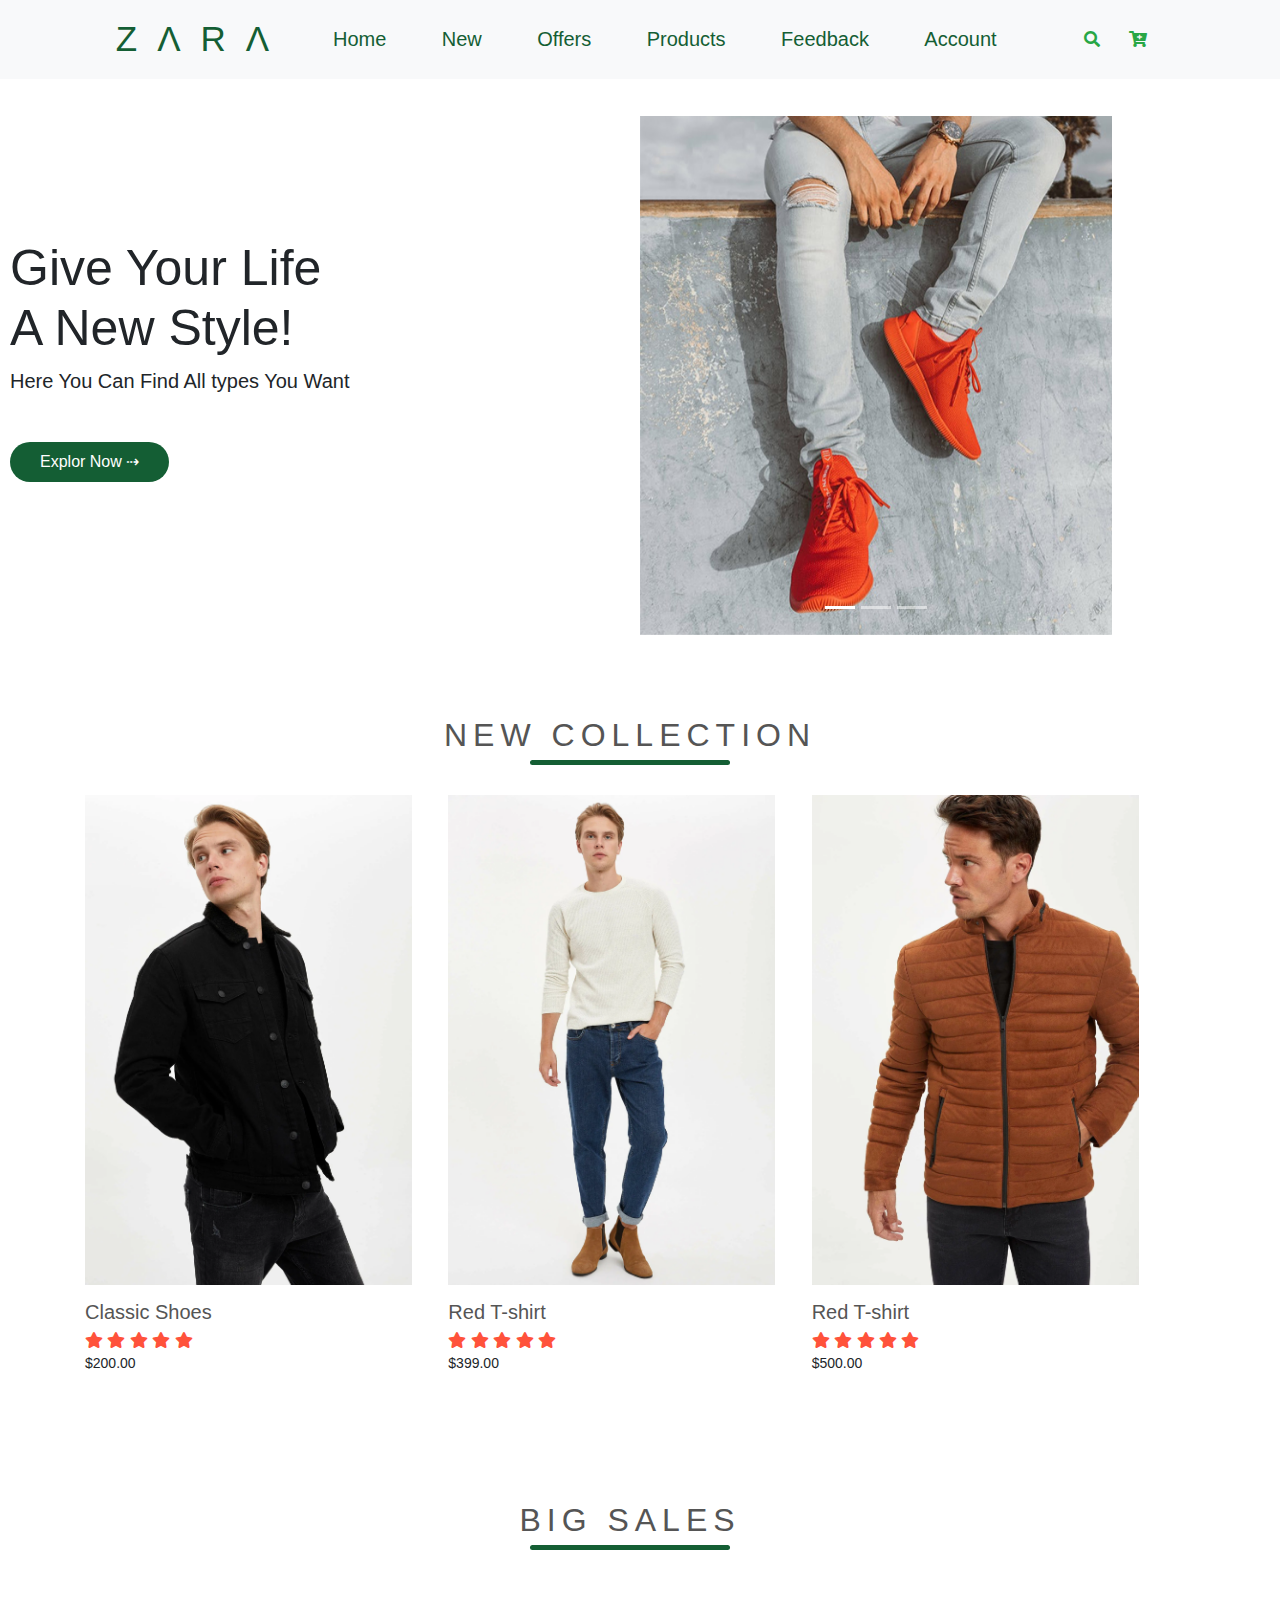
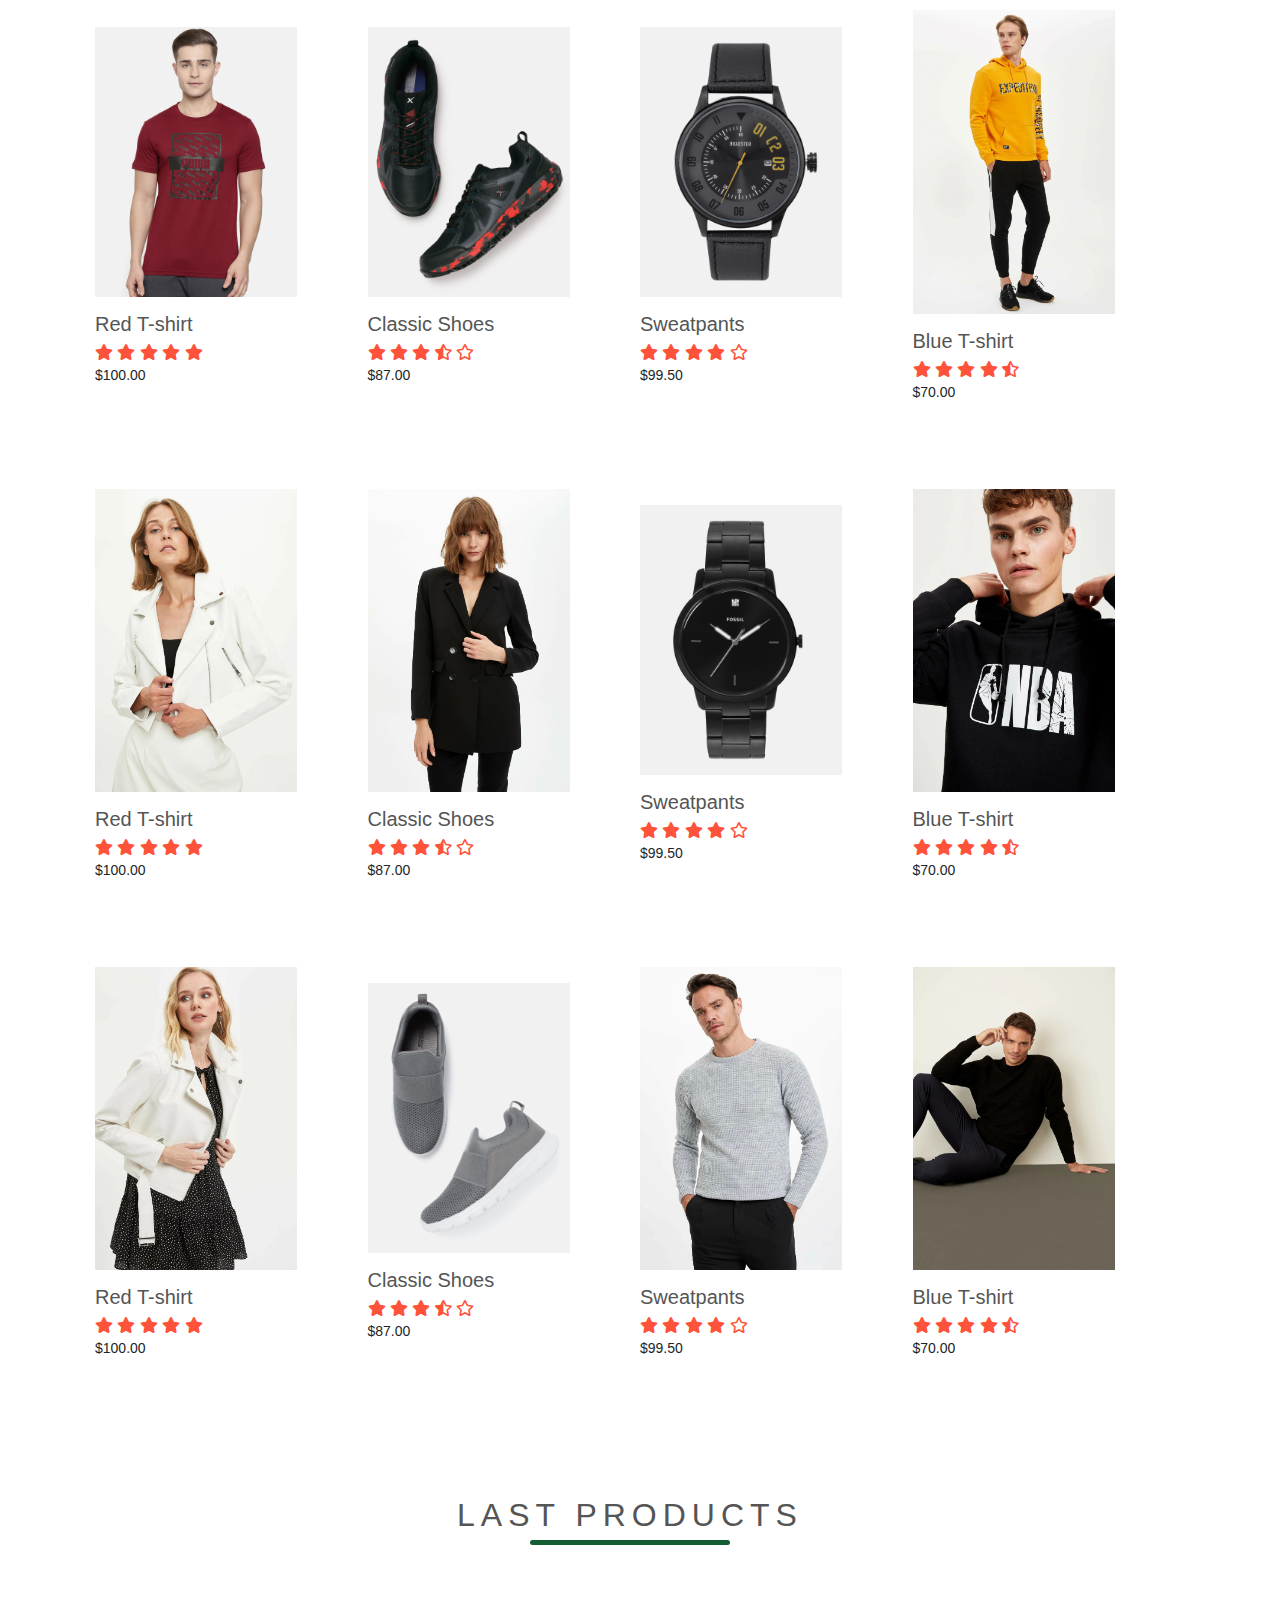
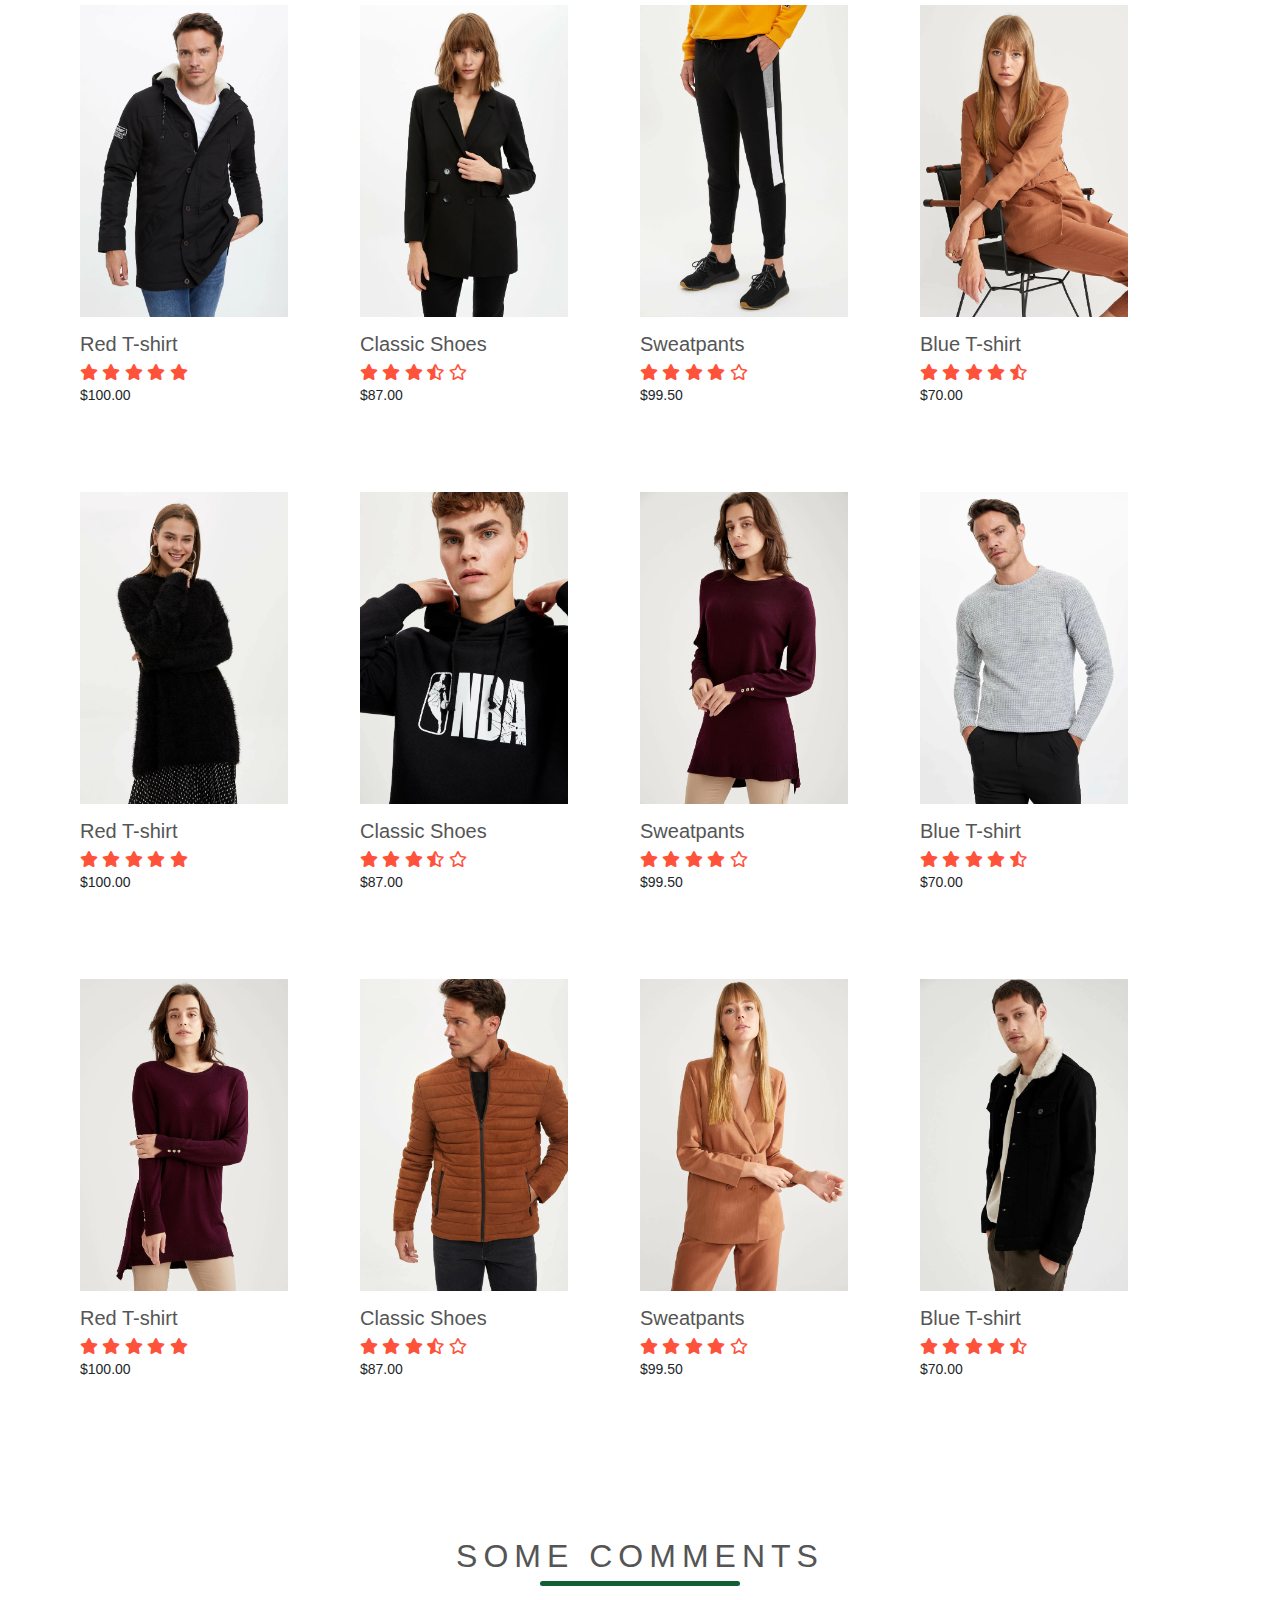
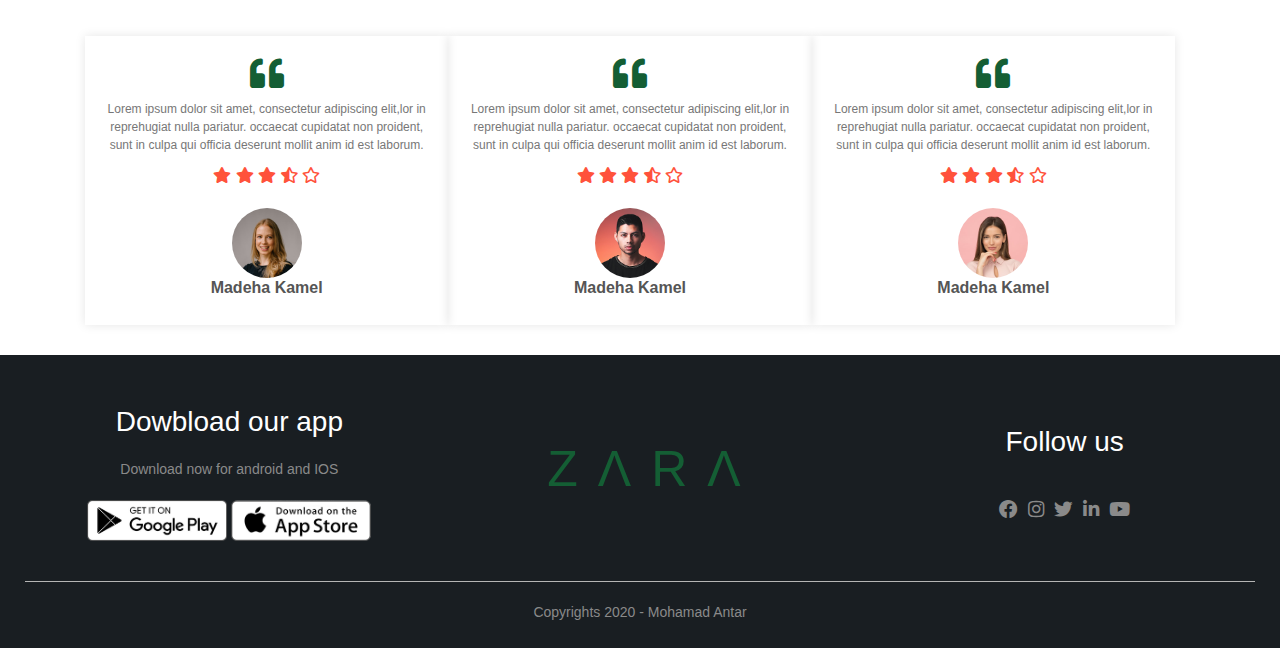
==== index.html @ 1e143ee1 "first commit" ====
<html>
    <head>
        <title> Z A R A </title>
        <link rel="stylesheet" href="css/bootstrap.min.css">
		<link rel="stylesheet" href="css/slick.css">
		<link rel="stylesheet" href="css/slick-theme.css">
		<link rel="stylesheet" href="css/style.css">
		<link rel="stylesheet" href="fonts/css/all.min.css">
    </head>
    <body>

                                                  <!----------- nav ------------>

        <section class="navbar  ">
          <nav class="navbar navbar-expand-sm  bg-light fixed-top nav-fill  ">
                <a class="navbar-brand" href="#">Z&#581;R&#581;</a>
                 <button class="navbar-toggler" type="button" data-toggle="collapse" data-target="#navbarTogglerDemo03" aria-controls="navbarTogglerDemo03" aria-expanded="false" aria-label="Toggle navigation">
                  <span class="menu-icon"><i class="fas fa-bars"></i></span>
                </button>
                <div class="collapse navbar-collapse" id="navbarTogglerDemo03">
                <ul class="navbar-nav w-75  ">
                      <li class="nav-item active "> 
                           <a class="nav-link" href="#home ">Home <span class="sr-only">(current)</span></a>
                      </li>
                      <li class="nav-item">
                           <a class="nav-link" href="#new">New</a>
                      </li>
                      <li class="nav-item">
                           <a class="nav-link" href="#offers">Offers</a>
                      </li>
                      <li class="nav-item">
                           <a class="nav-link" href="#products">Products</a>
                    </li>
                      <li class="nav-item">
                           <a class="nav-link" href="#feedback">Feedback</a>
                    </li>
                       <li class="nav-item">
                           <a class="nav-link" href="account.html">Account</a>
                    </li>

                </ul> 
                  <div class="navbottt ">
                    <button class="btn btn-outline-success" type="submit"><i class="fas fa-search"></i></button>
                   <button class="btn btn-outline-success " type="Cart"><i class="fas fa-cart-plus"></i></button>
                   </div>
              </div>
           </nav>
      </section>

                                  <!----------- header ---------->

           <div class="allcontant" >
              <section class="row" id="home">
                  <div class="sec1"> 
                        <h1> Give Your Life<br> A New Style!</h1>
                        <p>Here You Can Find All types You Want</p>
                        <a href="" class="btnnow">Explor Now &#x21e2;</a>
                    </div>
                    <div class="sec1">
                          <div class="carousel w-75" data-ride="carousel" id="stylsss" data-interval="3000" data-touch="true">
                           <ol class="carousel-indicators bg-none">
                                <li class="active" data-target="#stylsss" data-slide-to="0"></li>
                                <li data-target="#stylsss" data-slide-to="1"></li>
                                <li data-target="#stylsss" data-slide-to="2"></li>
                          </ol>
                          <div class="carousel-inner ">
                            <div class="carousel-item active">
                                <img class="img-fluid "  src="images/category-1.jpg">
                            </div>
                               <div class="carousel-item ">
                                  <img class="img-fluid" src="images/category-3.jpg">
                            </div>
                            <div class="carousel-item ">
                                 <img class="img-fluid " src="images/category-2.jpg">
                             </div>
                            </div>
                          </div>

                    </div>
              </section>

                                    <!---------- some products ------------>


              <section class="someprodcts">
                <div class="smallcontinarr">
                   <h2 class="sec-name" id="new"> New Collection</h2>
                <div class="row">
                  <div class="sec2"> 
                    <img src="images/men/11.png">
                    <h4 class="prodc-name">Classic Shoes</h4>
                    <div class="rating">
                        <i class=" fa fa-star"></i>
                        <i class=" fa fa-star"></i>
                        <i class=" fa fa-star"></i>
                        <i class=" fa fa-star"></i>
                       <i class=" fa fa-star"></i>
                    </div>
                    <p class="price"> $200.00</p>
                  </div>
                  <div class="sec2"> 
                    <img src="images/men/23.png">
                    <h4 class="prodc-name">Red T-shirt</h4>
                    <div class="rating">
                        <i class=" fa fa-star"></i>
                        <i class=" fa fa-star"></i>
                        <i class=" fa fa-star"></i>
                        <i class=" fa fa-star"></i>
                       <i class=" fa fa-star"></i>
                    </div>
                    <p class="price"> $399.00</p>
                  </div>
                  <div class="sec2"> 
                    <img src="images/men/10.png">
                    <h4 class="prodc-name">Red T-shirt</h4>
                    <div class="rating">
                        <i class=" fa fa-star"></i>
                        <i class=" fa fa-star"></i>
                        <i class=" fa fa-star"></i>
                        <i class=" fa fa-star"></i>
                       <i class=" fa fa-star"></i>
                    </div>
                    <p class="price"> $500.00</p>
                  </div>
                  </div>
                </div>
              </section> 
                                <!-----   featured products --->

              <section class="smallcontinarr">
                <h2 class="sec-name" id="offers"> Big sales </h2>
                <div class="row">
                  <div class="sec3"> 
                    <img src="images/product-1.jpg">
                    <h4 class="prodc-name">Red T-shirt</h4>
                    <div class="rating">
                        <i class=" fa fa-star"></i>
                        <i class=" fa fa-star"></i>
                        <i class=" fa fa-star"></i>
                        <i class=" fa fa-star"></i>
                       <i class=" fa fa-star"></i>
                    </div>
                    <p class="price"> $100.00</p>
                  </div>
                  <div class="sec3"> 
                    <img src="images/product-10.jpg">
                    <h4 class="prodc-name">Classic Shoes</h4>
                    <div class="rating">
                        <i class=" fa fa-star"></i>
                        <i class=" fa fa-star"></i>
                        <i class=" fa fa-star"></i>
                        <i class="fas fa-star-half-alt"></i>
                        <i class="far fa-star"></i>
                       
                    </div>
                    <p class="price"> $87.00</p>
                  </div>
                  <div class="sec3"> 
                    <img src="images/product-9.jpg">
                    <h4 class="prodc-name"> Sweatpants</h4>
                    <div class="rating">
                        <i class=" fa fa-star"></i>
                        <i class=" fa fa-star"></i>
                        <i class=" fa fa-star"></i>
                        <i class=" fa fa-star"></i>
                       <i class="far fa-star"></i>
                    </div>
                    <p class="price"> $99.50</p>
                  </div>
                  <div class="sec3"> 
                    <img src="images/men/16.png">
                    <h4 class="prodc-name">Blue T-shirt</h4>
                    <div class="rating">
                        <i class=" fa fa-star"></i>
                        <i class=" fa fa-star"></i>
                        <i class=" fa fa-star"></i>
                        <i class=" fa fa-star"></i>
                       <i class="fas fa-star-half-alt"></i>
                    </div>
                    <p class="price"> $70.00</p>
                  </div>
                </div>
                <div class="row">
                  <div class="sec3"> 
                    <img src="images/woman/9.png">
                    <h4 class="prodc-name">Red T-shirt</h4>
                    <div class="rating">
                        <i class=" fa fa-star"></i>
                        <i class=" fa fa-star"></i>
                        <i class=" fa fa-star"></i>
                        <i class=" fa fa-star"></i>
                       <i class=" fa fa-star"></i>
                    </div>
                    <p class="price"> $100.00</p>
                  </div>
                  <div class="sec3"> 
                    <img src="images/woman/6.png">
                    <h4 class="prodc-name">Classic Shoes</h4>
                    <div class="rating">
                        <i class=" fa fa-star"></i>
                        <i class=" fa fa-star"></i>
                        <i class=" fa fa-star"></i>
                        <i class="fas fa-star-half-alt"></i>
                        <i class="far fa-star"></i>
                       
                    </div>
                    <p class="price"> $87.00</p>
                  </div>
                  <div class="sec3"> 
                    <img src="images/product-8.jpg">
                    <h4 class="prodc-name"> Sweatpants</h4>
                    <div class="rating">
                        <i class=" fa fa-star"></i>
                        <i class=" fa fa-star"></i>
                        <i class=" fa fa-star"></i>
                        <i class=" fa fa-star"></i>
                       <i class="far fa-star"></i>
                    </div>
                    <p class="price"> $99.50</p>
                  </div>
                  <div class="sec3"> 
                    <img src="images/men/6.png">
                    <h4 class="prodc-name">Blue T-shirt</h4>
                    <div class="rating">
                        <i class=" fa fa-star"></i>
                        <i class=" fa fa-star"></i>
                        <i class=" fa fa-star"></i>
                        <i class=" fa fa-star"></i>
                       <i class="fas fa-star-half-alt"></i>
                    </div>
                    <p class="price"> $70.00</p>
                  </div>
                </div>
                <div class="row">
                  <div class="sec3"> 
                    <img src="images/woman/10.png">
                    <h4 class="prodc-name">Red T-shirt</h4>
                    <div class="rating">
                        <i class=" fa fa-star"></i>
                        <i class=" fa fa-star"></i>
                        <i class=" fa fa-star"></i>
                        <i class=" fa fa-star"></i>
                       <i class=" fa fa-star"></i>
                    </div>
                    <p class="price"> $100.00</p>
                  </div>
                  <div class="sec3"> 
                    <img src="images/product-11.jpg">
                    <h4 class="prodc-name">Classic Shoes</h4>
                    <div class="rating">
                        <i class=" fa fa-star"></i>
                        <i class=" fa fa-star"></i>
                        <i class=" fa fa-star"></i>
                        <i class="fas fa-star-half-alt"></i>
                        <i class="far fa-star"></i>
                       
                    </div>
                    <p class="price"> $87.00</p>
                  </div>
                  <div class="sec3"> 
                    <img src="images/men/8.png">
                    <h4 class="prodc-name"> Sweatpants</h4>
                    <div class="rating">
                        <i class=" fa fa-star"></i>
                        <i class=" fa fa-star"></i>
                        <i class=" fa fa-star"></i>
                        <i class=" fa fa-star"></i>
                       <i class="far fa-star"></i>
                    </div>
                    <p class="price"> $99.50</p>
                  </div>
                  <div class="sec3"> 
                    <img src="images/men/4.png">
                    <h4 class="prodc-name">Blue T-shirt</h4>
                    <div class="rating">
                        <i class=" fa fa-star"></i>
                        <i class=" fa fa-star"></i>
                        <i class=" fa fa-star"></i>
                        <i class=" fa fa-star"></i>
                       <i class="fas fa-star-half-alt"></i>
                    </div>
                    <p class="price"> $70.00</p>
                  </div>

                              <!------   last products ---->

                   <h2 class="sec-name" id="products"> Last Products </h2>
                <div class="row">
                  <div class="sec3"> 
                    <img src="images/men/1.png">
                    <h4 class="prodc-name">Red T-shirt</h4>
                    <div class="rating">
                        <i class=" fa fa-star"></i>
                        <i class=" fa fa-star"></i>
                        <i class=" fa fa-star"></i>
                        <i class=" fa fa-star"></i>
                       <i class=" fa fa-star"></i>
                    </div>
                    <p class="price"> $100.00</p>
                  </div>
                  <div class="sec3"> 
                    <img src="images/woman/6.png">
                    <h4 class="prodc-name">Classic Shoes</h4>
                    <div class="rating">
                        <i class=" fa fa-star"></i>
                        <i class=" fa fa-star"></i>
                        <i class=" fa fa-star"></i>
                        <i class="fas fa-star-half-alt"></i>
                        <i class="far fa-star"></i>
                       
                    </div>
                    <p class="price"> $87.00</p>
                  </div>
                  <div class="sec3"> 
                    <img src="images/men/3.png">
                    <h4 class="prodc-name"> Sweatpants</h4>
                    <div class="rating">
                        <i class=" fa fa-star"></i>
                        <i class=" fa fa-star"></i>
                        <i class=" fa fa-star"></i>
                        <i class=" fa fa-star"></i>
                       <i class="far fa-star"></i>
                    </div>
                    <p class="price"> $99.50</p>
                  </div>
                  <div class="sec3"> 
                    <img src="images/woman/5.png">
                    <h4 class="prodc-name">Blue T-shirt</h4>
                    <div class="rating">
                        <i class=" fa fa-star"></i>
                        <i class=" fa fa-star"></i>
                        <i class=" fa fa-star"></i>
                        <i class=" fa fa-star"></i>
                       <i class="fas fa-star-half-alt"></i>
                    </div>
                    <p class="price"> $70.00</p>
                  </div>
                </div>
                <div class="row">
                  <div class="sec3"> 
                    <img src="images/woman/1.png">
                    <h4 class="prodc-name">Red T-shirt</h4>
                    <div class="rating">
                        <i class=" fa fa-star"></i>
                        <i class=" fa fa-star"></i>
                        <i class=" fa fa-star"></i>
                        <i class=" fa fa-star"></i>
                       <i class=" fa fa-star"></i>
                    </div>
                    <p class="price"> $100.00</p>
                  </div>
                  <div class="sec3"> 
                    <img src="images/men/6.png">
                    <h4 class="prodc-name">Classic Shoes</h4>
                    <div class="rating">
                        <i class=" fa fa-star"></i>
                        <i class=" fa fa-star"></i>
                        <i class=" fa fa-star"></i>
                        <i class="fas fa-star-half-alt"></i>
                        <i class="far fa-star"></i>
                       
                    </div>
                    <p class="price"> $87.00</p>
                  </div>
                  <div class="sec3"> 
                    <img src="images/woman/2.png">
                    <h4 class="prodc-name"> Sweatpants</h4>
                    <div class="rating">
                        <i class=" fa fa-star"></i>
                        <i class=" fa fa-star"></i>
                        <i class=" fa fa-star"></i>
                        <i class=" fa fa-star"></i>
                       <i class="far fa-star"></i>
                    </div>
                    <p class="price"> $99.50</p>
                  </div>
                  <div class="sec3"> 
                    <img src="images/men/8.png">
                    <h4 class="prodc-name">Blue T-shirt</h4>
                    <div class="rating">
                        <i class=" fa fa-star"></i>
                        <i class=" fa fa-star"></i>
                        <i class=" fa fa-star"></i>
                        <i class=" fa fa-star"></i>
                       <i class="fas fa-star-half-alt"></i>
                    </div>
                    <p class="price"> $70.00</p>
                  </div>
                </div>
                <div class="row">
                  <div class="sec3"> 
                    <img src="images/woman/3.png">
                    <h4 class="prodc-name">Red T-shirt</h4>
                    <div class="rating">
                        <i class=" fa fa-star"></i>
                        <i class=" fa fa-star"></i>
                        <i class=" fa fa-star"></i>
                        <i class=" fa fa-star"></i>
                       <i class=" fa fa-star"></i>
                    </div>
                    <p class="price"> $100.00</p>
                  </div>
                  <div class="sec3"> 
                    <img src="images/men/10.png">
                    <h4 class="prodc-name">Classic Shoes</h4>
                    <div class="rating">
                        <i class=" fa fa-star"></i>
                        <i class=" fa fa-star"></i>
                        <i class=" fa fa-star"></i>
                        <i class="fas fa-star-half-alt"></i>
                        <i class="far fa-star"></i>
                       
                    </div>
                    <p class="price"> $87.00</p>
                  </div>
                  <div class="sec3"> 
                    <img src="images/woman/4.png">
                    <h4 class="prodc-name"> Sweatpants</h4>
                    <div class="rating">
                        <i class=" fa fa-star"></i>
                        <i class=" fa fa-star"></i>
                        <i class=" fa fa-star"></i>
                        <i class=" fa fa-star"></i>
                       <i class="far fa-star"></i>
                    </div>
                    <p class="price"> $99.50</p>
                  </div>
                  <div class="sec3"> 
                    <img src="images/men/12.png">
                    <h4 class="prodc-name">Blue T-shirt</h4>
                    <div class="rating">
                        <i class=" fa fa-star"></i>
                        <i class=" fa fa-star"></i>
                        <i class=" fa fa-star"></i>
                        <i class=" fa fa-star"></i>
                       <i class="fas fa-star-half-alt"></i>
                    </div>
                    <p class="price"> $70.00</p>
                  </div>
                </div>
              </section>
                        <!------------ comments ------------>

            <section class="comments" id="feedback">
              <h2 class="sec-name" > Some comments </h2>
              <div class="smallcontinarr">
                <div class="row">
                  <div class="sec2">
                    <i class="fa fa-quote-left"></i>
                    <p>Lorem ipsum dolor sit amet, consectetur adipiscing elit,lor in reprehugiat nulla pariatur. occaecat cupidatat non proident, sunt in culpa qui officia deserunt mollit anim id est laborum.</p>
                    <div class="rating">
                        <i class=" fa fa-star"></i>
                        <i class=" fa fa-star"></i>
                        <i class=" fa fa-star"></i>
                        <i class="fas fa-star-half-alt"></i>
                        <i class="far fa-star"></i>
                  </div>
                  <img src="images/user-1.png">
                  <h3>Madeha Kamel</h3>
                </div>
                      
                <div class="sec2">
                    <i class="fa fa-quote-left"></i>
                     <p>Lorem ipsum dolor sit amet, consectetur adipiscing elit,lor in reprehugiat nulla pariatur. occaecat cupidatat non proident, sunt in culpa qui officia deserunt mollit anim id est laborum.</p>
                    <div class="rating">
                        <i class=" fa fa-star"></i>
                        <i class=" fa fa-star"></i>
                        <i class=" fa fa-star"></i>
                        <i class="fas fa-star-half-alt"></i>
                        <i class="far fa-star"></i>
                  </div>
                  <img src="images/user-2.png">
                  <h3>Madeha Kamel</h3>
                </div>
    
                  <div class="sec2">
                    <i class="fa fa-quote-left"></i>
                     <p>Lorem ipsum dolor sit amet, consectetur adipiscing elit,lor in reprehugiat nulla pariatur. occaecat cupidatat non proident, sunt in culpa qui officia deserunt mollit anim id est laborum.</p>
                    <div class="rating">
                        <i class=" fa fa-star"></i>
                        <i class=" fa fa-star"></i>
                        <i class=" fa fa-star"></i>
                        <i class="fas fa-star-half-alt"></i>
                        <i class="far fa-star"></i>
                  </div>
                  <img src="images/user-3.png">
                  <h3>Madeha Kamel</h3>
                </div>
              </div>
            </section>

    </div>
                                             <!--------- footer ------->
           <footer class="footer">
            <div class="allcontant">
              <div class="row">
                <div class="footer-sec1">
                  <h3>Dowbload our app </h3>
                  <p>Download now for android and IOS </p>
                  <div class="app-logo">
                    <img src="images/play-store.png">
                    <img src="images/app-store.png">
                  </div>
                </div>

              <div class="footer-sec2">
                 <h1 class="brand-bottonn" href="#">Z&#581;R&#581;</h1>
              </div>

              <div class="footer-sec3">
                  <h3>Follow us </h3>
                <ul> 
                  <li> <i class="fab fa-facebook fa-lg" >    </i></li>
                  <li> <i class="fab fa-instagram fa-lg" >   </i></li>
                  <li> <i class="fab fa-twitter fa-lg" >     </i></li>
                  <li> <i class="fab fa-linkedin-in fa-lg" > </i></li>
                  <li> <i class="fab fa-youtube fa-lg" >     </i></li>
              </ul>
              </div>
            </div>
              <hr>
              <p class="copyrights"> Copyrights 2020 - Mohamad Antar</p>
              </div>
            </footer>
        
        
        
        
          <script src="js/jquery-3.5.1.min.js" ></script>
      		<script src="js/popper.min.js" ></script>
      		<script src="js/slick.min.js" ></script>
      		<script src="js/bootstrap.js" ></script>
      		<script src="js/script.js" ></script>
    </body>
</html>
---- css/style.css ----
body{

    
}

.clear{
	clear: both;
}
nav{
    
}
nav .navbar-brand{
    letter-spacing: 20px;
    font-weight: 300;
    margin-left: 8%;
    font-size: 35px;
    font-family: Helvetica;
    color: #145e34;
}
nav form{
	display: inline-block;
}

nav .navbar-toggler-icon{
	color: #145e34;

}

nav .search-bar{
    height: 35px;
}

form i{
	border: none;
}
nav .search-bar{
	border-top:none;
	border-right: none;
	border-left: none;
	border-bottom:2px solid #28a745;
}
nav .btn{
	height: 40px;
	border: none;
}
.navbottt{
	margin-left:5%;

}


nav ul{
	margin-right: 0;
}
nav ul li{
}
nav ul li a {
	font-size: 20px;
	margin-top: 0;
	color: #145e34;

} 
nav .navbott{
	
}
.allcontant{
	justify-content: center;
	max-width: 1300px;
	margin: 0 auto;
	padding-left: 25px;
	padding-right: 25px;
}
.row{
	display: flex;
	align-items: center;
	flex-wrap: wrap;
	justify-content: space-around;
}
.row .sec1{
	flex-basis: 50%;
	padding-top: 100px;
	min-width: 400px;
}
.row .sec1 h1{
	font-size: 50px;
	line-height: 60px;

}
.row .sec1 p{
	font-size: 20px
}
.btnnow{
	display: inline-block;
	background:#145e34;
	color: #fff;
	padding: 8px 30px;
	margin: 30px 0;
	border-radius: 30px
}
.btnnow:hover{
	text-decoration: none;
	color: #fff;
	
}
.row .sec1 .carousel{
		
}


.row .sec1 .carousel img{
		max-width: 100%
		padding:50px 0;

}
.someprodcts{
	margin: 70px 0;

}
.someprodcts h2{
	margin: 30px 0px;
}
.sec2{
	flex: 1 1 30px;
	min-width: 250px;
	margin-bottom: 30px;
	transition: transform .6s;

}
.sec2:hover{
	transform: translateY(-11px);

}
.sec2 img{
	width: 90%;
}

.smallcontinarr{
	max-width: 1080px;
	margin:auto;
	padding-right: 20px;
	margin-left: 20px: 
}
.sec3{
	flex-basis: 25%;
	padding: 10px;
	min-width: 200px;
	margin-bottom: 50px;
	transition: transform .4s;
}
.sec3:hover{
	transform: translateY(-8px);
}
.sec3 img{
	width: 80%
}
.sec-name{
	text-align: center;
	margin: 50px auto 50px;
	position: relative;
	line-height: 60px;
	color: #555;
	letter-spacing: 6px;
	
	text-transform: uppercase;

}

.sec-name::after{
	content: '';
	background:#145e34;
	width: 200px;
	height: 5px;
	border-radius: 5px;
	position: absolute;;
	bottom: 0;
	left: 50%;
	transform: translateX(-50%);

}
.prodc-name{
	color: #555;
	font-size: 20px;
	font-weight: normal;
	margin: 15px 0 5px;
}
.price{
	font-size: 14px
}
.rating .fa, .rating .far,.rating .fas{
	color: #ff523b;

}


						/*------------comments-----------*/

.comments{
	padding-top: 20px;
	
}
.comments .sec2{
	text-align: center;
	padding:20px 20px;
	box-shadow: 0 0 10px 0 rgba(0,0,0,.1);
	cursor: pointer;
	

}

.comments .sec2 img{
	width: 70px;
	margin-top: 20px;
	border-radius:50%;
}
.fa.fa-quote-left {
	font-size: 34px;
	color:#145e34;

}

.comments .sec2 p{
	font-size: 12px;
	margin: 10px 0;
	color: #777;
}
.comments .sec2 h3{
	font-weight: 600;
	color: #555;
	font-size: 16px;
}
footer{
	color: #8a8a8a;
	font-size: 14px;
	padding:50px 0 9px;
	background-color: #191e22;
	text-align: center;

}
footer p {
	color: #8a8a8a;
}
footer h3{
	color: #fff;
	margin-bottom: 20px;
}
.footer-sec1, .footer-sec2, .footer-sec3{
	min-width: 350px;
	margin-bottom: 20px
}
.footer-sec1{
	flex-basis: 30%;

}
.footer-sec2{
	text-align:center;
	justify-content: center;
}
.footer-sec2 {

}
.app-logo{
	margin-top:20px;

}
.app-logo img{
	width: 140px
}

footer .brand-bottonn{
    letter-spacing: 20px;
    font-weight: 300;
    font-size: 50px;
    font-family: Helvetica;
    color: #145e34;
}

footer ul{
	list-style: none;
	padding-left:0;
	margin: 0;
}

footer ul li{
	display: inline-block;
	margin-top: 20px;
	padding: 3px
}

footer ul li:hover{
	color: #fff;
	transition: .4s
}
footer hr {
	border:none;
	background:#b5b5b5;
	height: 1px;
	margin: 20px 0;
}

				/* account page */

.form-container{
	background:#f2f7f5;
	width: 300px;
	height: 400px;
	position: relative;
	text-align: center;
	padding: 20px 0;
	margin: auto;
	box-shadow: 0 0 20px 0 rgba(0,0,0,0.1);
	margin-bottom: 80px;
	overflow: hidden;
}

.form-container span{
	font-weight: bold;
	padding: 0 10px;
	color: #555;
	cursor: pointer;
	width: 100px;
	display: inline-block;
}
.form-btn{
	display: inline-block;

}
.form-container form{
	max-width: 300px;
	padding: 0 20px;
	position: absolute;
	top: 100px;
	transition: transform 1s
}
form input{
	width: 100%;
	height: 30px;
	margin: 10px 0;
	padding: 0 10px;
	border:1px solid #ccc;

}
form .btnnow{
	width: 100%;
	border:none;
	cursor: pointer;
	margin: 10px 0;
}

form .btnnow:focus{
	outline: none;
}
#LoginForm{
	left: -300px;
}
#RegForm{
	left: 0
}
#Indicator{
	width: 80px;
	border:none;
	background:#145e34;
	height: 3px;
	margin-top:8px;
	margin-left: 15px;
	transform: translateX(100px);
	transition: transform 1s;
}
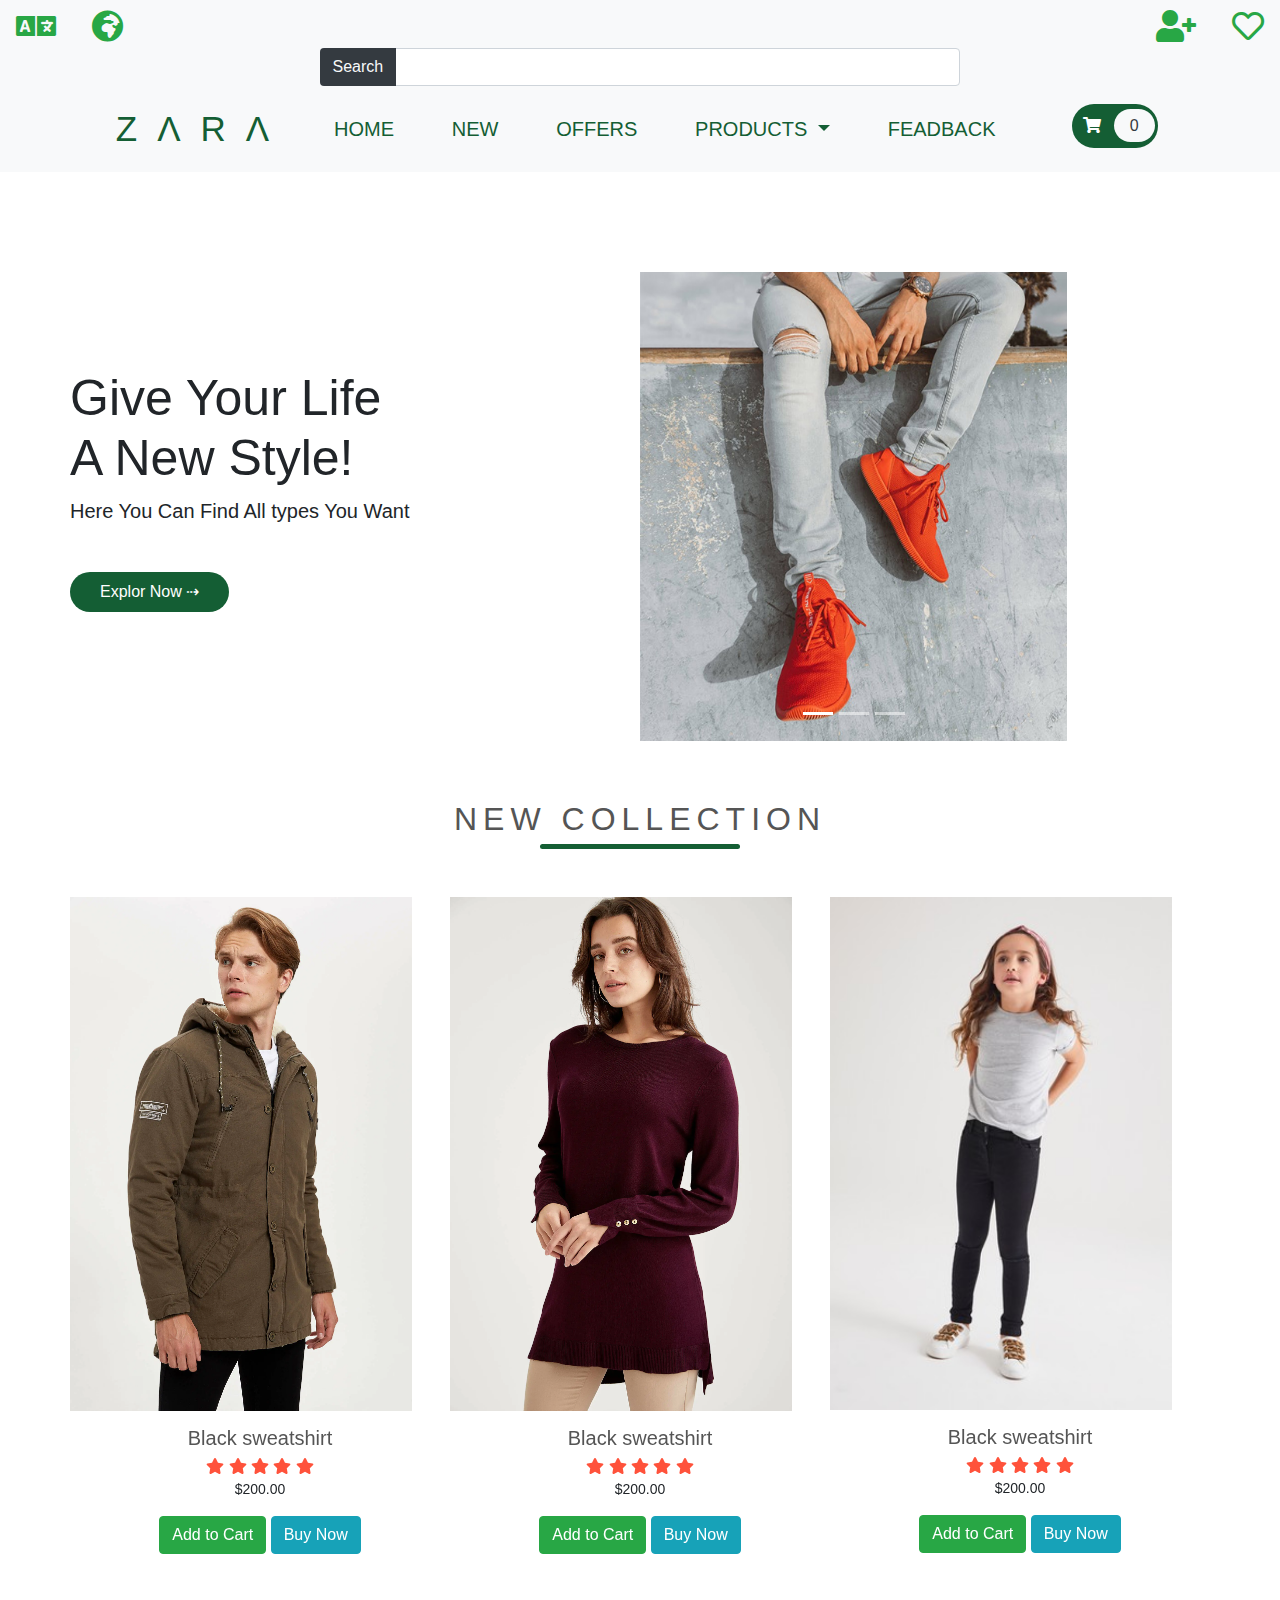
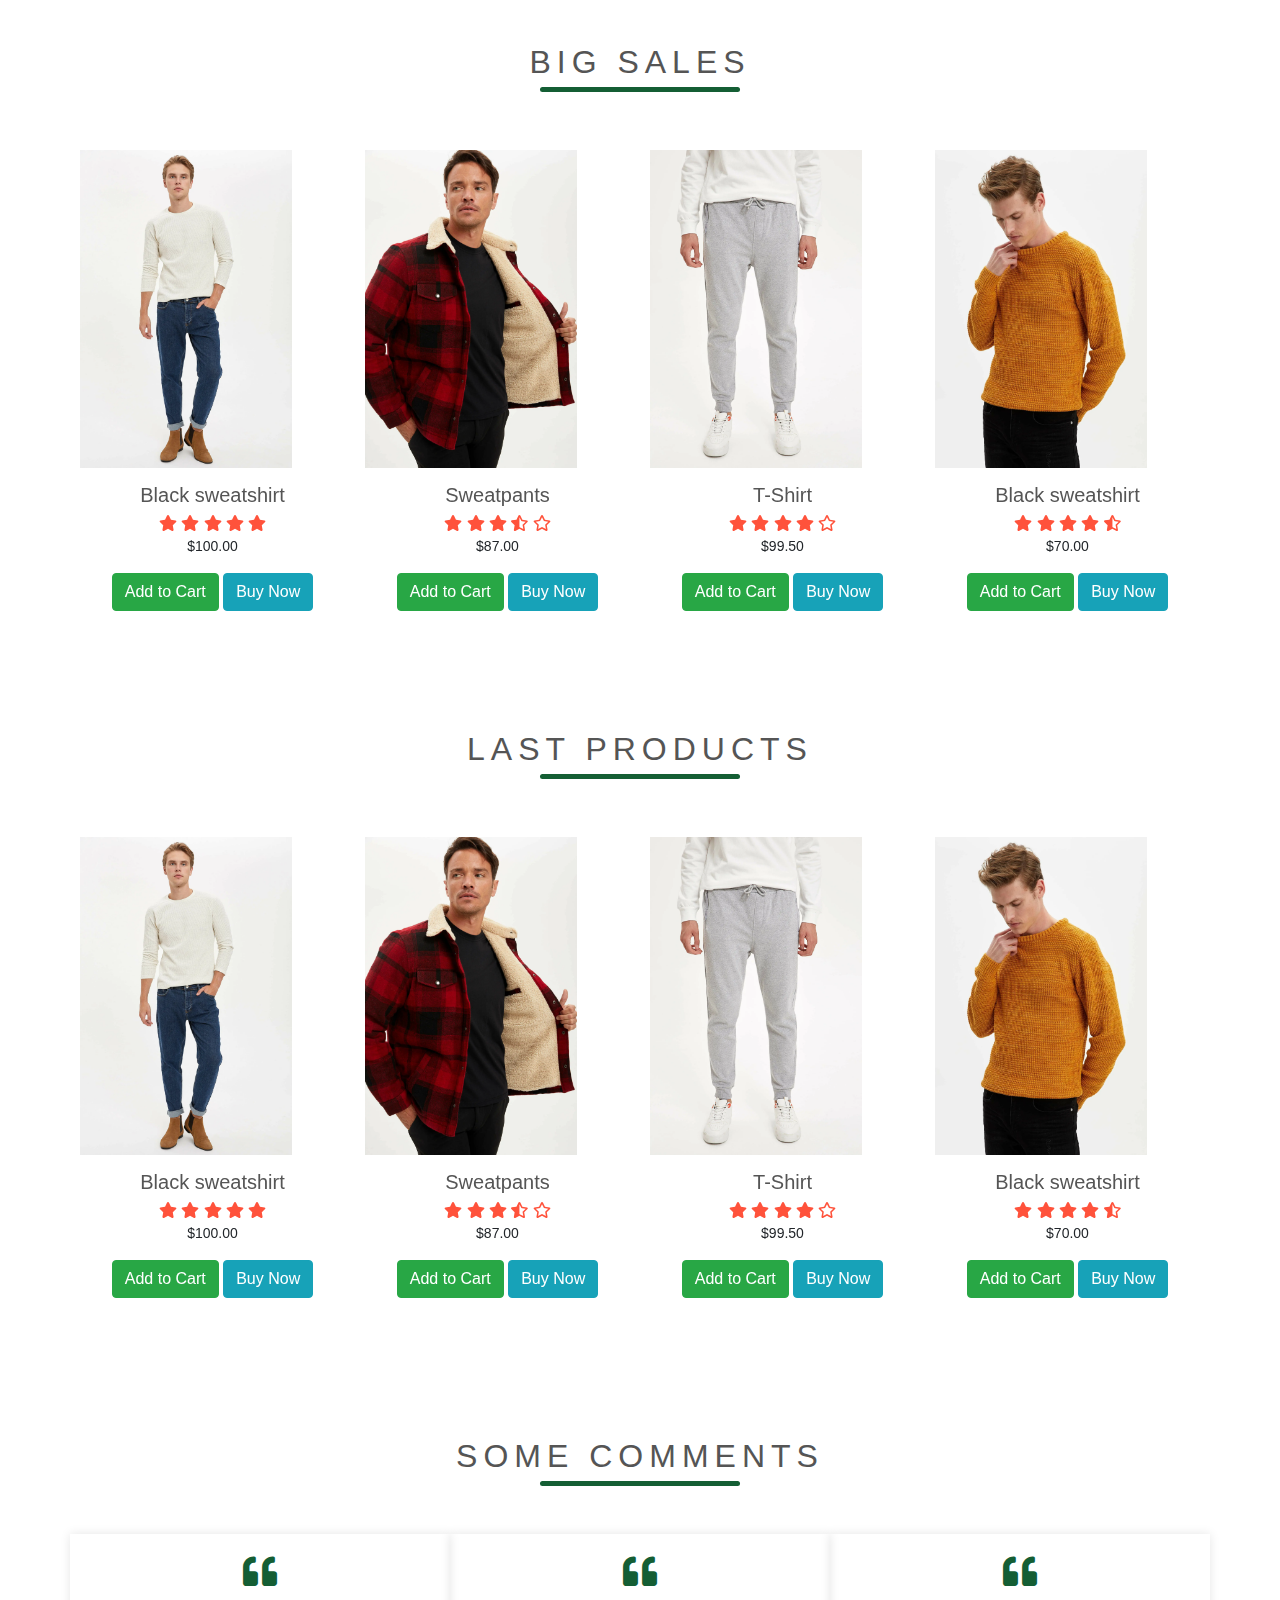
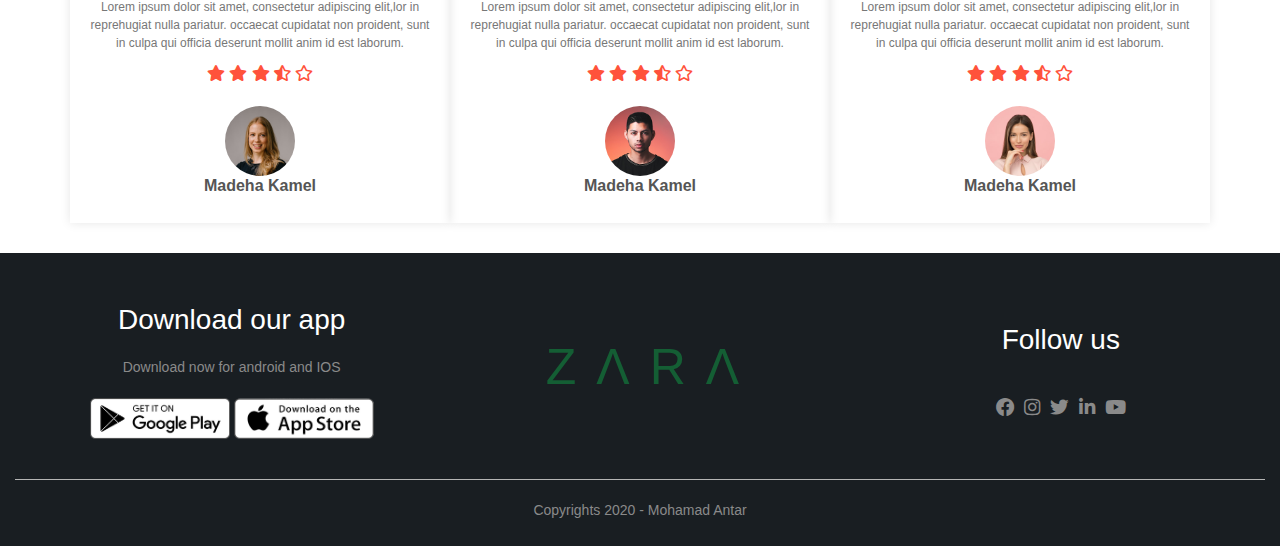
==== commit 9c254613: "h2 commit" ====
--- a/index.html
+++ b/index.html
@@ -1,58 +1,98 @@
 <html>
     <head>
+      <meta charset="utf-8">
+      <meta name="viewport" content="width=device-width, initial-scale=1.0">
         <title> Z A R A </title>
         <link rel="stylesheet" href="css/bootstrap.min.css">
-		<link rel="stylesheet" href="css/slick.css">
-		<link rel="stylesheet" href="css/slick-theme.css">
-		<link rel="stylesheet" href="css/style.css">
-		<link rel="stylesheet" href="fonts/css/all.min.css">
-    </head>
+    		<link rel="stylesheet" href="css/slick.css">
+    		<link rel="stylesheet" href="css/slick-theme.css">
+    		<link rel="stylesheet" href="css/style.css">
+    		<link rel="stylesheet" href="fonts/css/all.min.css">
+    </head> 
     <body>
 
-                                                  <!----------- nav ------------>
-
-        <section class="navbar  ">
-          <nav class="navbar navbar-expand-sm  bg-light fixed-top nav-fill  ">
-                <a class="navbar-brand" href="#">Z&#581;R&#581;</a>
+               
+                   <!-- header -->
+            <div class=" d-flex justify-content-between bg-light">
+               <div class="mt-2">
+                    <a href="#" class="px-3  text-success h2"><i class="fas fa-language"></i></a>
+                    <a href="#" class="px-3  text-success h2 "><i class="fas fa-globe-africa"></i></a>
+                </div>
+
+                <div class="input-group mt-5 w-50 ">
+                <div class="input-group-prepend">
+                  <button class="btn bg-dark text-light" type="button" >Search</button>
+                </div>
+                <input type="text" class="form-control" placeholder="">
+              </div>
+         
+                <div class="mt-2">
+                    <a href="account.html" class="px-3  text-success h2 "><i class="fas fa-user-plus"></i></a>
+                    <a href="#" class="px-3  text-success h2 "><i class="far fa-heart"></i></a>
+                </div>
+            </div>
+                                               <!----------- nav ------------>
+              <nav class="navbar navbar-expand-lg  bg-light sticky-top  nav-fill  ">
+                <a class="navbar-brand" href="index.html">Z&#581;R&#581;</a>
                  <button class="navbar-toggler" type="button" data-toggle="collapse" data-target="#navbarTogglerDemo03" aria-controls="navbarTogglerDemo03" aria-expanded="false" aria-label="Toggle navigation">
                   <span class="menu-icon"><i class="fas fa-bars"></i></span>
                 </button>
                 <div class="collapse navbar-collapse" id="navbarTogglerDemo03">
                 <ul class="navbar-nav w-75  ">
                       <li class="nav-item active "> 
-                           <a class="nav-link" href="#home ">Home <span class="sr-only">(current)</span></a>
+                           <a class="nav-link" href="index.html">HOME <span class="sr-only">(current)</span></a>
                       </li>
                       <li class="nav-item">
-                           <a class="nav-link" href="#new">New</a>
+                           <a class="nav-link" href="index.html#new">NEW</a>
                       </li>
                       <li class="nav-item">
-                           <a class="nav-link" href="#offers">Offers</a>
+                           <a class="nav-link" href="#offers">OFFERS</a>
                       </li>
+                
                       <li class="nav-item">
-                           <a class="nav-link" href="#products">Products</a>
+                           <div class="dropdown">
+                              <a class=" nav-link dropdown-toggle" href="products.html" data-toggle="dropdown" aria-haspopup="true" aria-expanded="false">
+                                PRODUCTS
+                              </a>
+
+                              <div class="dropdown-menu" aria-labelledby="dropdownMenuLink">
+                                <a class="dropdown-item " href="products.html">ALL</a>
+                                <a class="dropdown-item " href="products.html#men">Mem</a>
+                                <a class="dropdown-item" href="products.html#women">Women</a>
+                                <a class="dropdown-item" href="products.html#kids">Kids</a>
+                                <a class="dropdown-item" href="products.html#sports">Sports</a>
+                              </div>
+                            </div>
                     </li>
-                      <li class="nav-item">
-                           <a class="nav-link" href="#feedback">Feedback</a>
-                    </li>
-                       <li class="nav-item">
-                           <a class="nav-link" href="account.html">Account</a>
-                    </li>
+
+                         <li class="nav-item">
+                           <a class="nav-link" href="index.html#feedback">FEADBACK</a>
+                       </li>
+
 
                 </ul> 
                   <div class="navbottt ">
-                    <button class="btn btn-outline-success" type="submit"><i class="fas fa-search"></i></button>
-                   <button class="btn btn-outline-success " type="Cart"><i class="fas fa-cart-plus"></i></button>
+                       <form action="#" class="cart-nav">
+                        <a href="cart.html" class="py-2 rounded-pill">
+                        <span class="px-2 text-white"><i class="fas fa-shopping-cart"></i></span>
+                        <span class="px-3 py-2 rounded-pill text-dark bg-light">0</span>
+                      </a>
+                  </form>
+
                    </div>
               </div>
            </nav>
-      </section>
+
+
+
+         
 
                                   <!----------- header ---------->
 
-           <div class="allcontant" >
-              <section class="row" id="home">
-                  <div class="sec1"> 
-                        <h1> Give Your Life<br> A New Style!</h1>
+           <section class="container-lg justify-content-center">
+              <div class="row" id="home">
+                  <div class="sec1 mt-5"> 
+                        <h1 class="mt-5"> Give Your Life<br> A New Style!</h1>
                         <p>Here You Can Find All types You Want</p>
                         <a href="" class="btnnow">Explor Now &#x21e2;</a>
                     </div>
@@ -77,18 +117,163 @@
                           </div>
 
                     </div>
-              </section>
+                 </div>
+
+                 </section>
 
                                     <!---------- some products ------------>
 
-
-              <section class="someprodcts">
-                <div class="smallcontinarr">
-                   <h2 class="sec-name" id="new"> New Collection</h2>
-                <div class="row">
-                  <div class="sec2"> 
-                    <img src="images/men/11.png">
-                    <h4 class="prodc-name">Classic Shoes</h4>
+              <h2 class="sec-name m-5" id="new"> New Collection</h2>
+                <section class="container-md">
+  <div class="autoplay row">
+    <div>
+      <div class="sec2 text-center"> 
+                       <a href="productpage.html"><img src="images/men/2.png"></a>
+                       <a href="productpage.html"> <h4 class="prodc-name">Black sweatshirt</h4></a>
+                          <div class="rating">
+                                <i class=" fa fa-star"></i>
+                                <i class=" fa fa-star"></i>
+                                <i class=" fa fa-star"></i>
+                                <i class=" fa fa-star"></i>
+                                <i class=" fa fa-star"></i>
+                           </div>
+                   
+                              <p class="price"> $200.00</p>
+                              <button type="submit" class="btn btn-success font-size-12  ">Add to Cart</button>
+                             <button type="submit" class="btn btn-info font-size-12 ">Buy Now</button>
+                   </div>
+                 </div>
+    <div>
+      <div class="sec2 text-center"> 
+                       <a href="productpage.html"><img src="images/women/2.png"></a>
+                       <a href="productpage.html"> <h4 class="prodc-name">Black sweatshirt</h4></a>
+                          <div class="rating">
+                                <i class=" fa fa-star"></i>
+                                <i class=" fa fa-star"></i>
+                                <i class=" fa fa-star"></i>
+                                <i class=" fa fa-star"></i>
+                                <i class=" fa fa-star"></i>
+                           </div>
+                   
+                              <p class="price"> $200.00</p>
+                              <button type="submit" class="btn btn-success font-size-12  ">Add to Cart</button>
+                             <button type="submit" class="btn btn-info font-size-12 ">Buy Now</button>
+                   </div>
+                 </div>
+    <div>
+      <div class="sec2 text-center"> 
+                       <a href="productpage.html"><img src="images/kids/11.jpg"></a>
+                       <a href="productpage.html"> <h4 class="prodc-name">Black sweatshirt</h4></a>
+                          <div class="rating">
+                                <i class=" fa fa-star"></i>
+                                <i class=" fa fa-star"></i>
+                                <i class=" fa fa-star"></i>
+                                <i class=" fa fa-star"></i>
+                                <i class=" fa fa-star"></i>
+                           </div>
+                   
+                              <p class="price"> $200.00</p>
+                              <button type="submit" class="btn btn-success font-size-12  ">Add to Cart</button>
+                             <button type="submit" class="btn btn-info font-size-12 ">Buy Now</button>
+                   </div>
+                 </div>
+     <div>
+      <div class="sec2 text-center"> 
+                       <a href="productpage.html"><img src="images/sports/10.jpg"></a>
+                       <a href="productpage.html"> <h4 class="prodc-name">Black sweatshirt</h4></a>
+                          <div class="rating">
+                                <i class=" fa fa-star"></i>
+                                <i class=" fa fa-star"></i>
+                                <i class=" fa fa-star"></i>
+                                <i class=" fa fa-star"></i>
+                                <i class=" fa fa-star"></i>
+                           </div>
+                   
+                              <p class="price"> $200.00</p>
+                              <button type="submit" class="btn btn-success font-size-12  ">Add to Cart</button>
+                             <button type="submit" class="btn btn-info font-size-12 ">Buy Now</button>
+                   </div>
+                 </div>
+                 <div>
+      <div class="sec2 text-center"> 
+                       <a href="productpage.html"><img src="images/men/16.png"></a>
+                       <a href="productpage.html"> <h4 class="prodc-name">Black sweatshirt</h4></a>
+                          <div class="rating">
+                                <i class=" fa fa-star"></i>
+                                <i class=" fa fa-star"></i>
+                                <i class=" fa fa-star"></i>
+                                <i class=" fa fa-star"></i>
+                                <i class=" fa fa-star"></i>
+                           </div>
+                   
+                              <p class="price"> $200.00</p>
+                              <button type="submit" class="btn btn-success font-size-12  ">Add to Cart</button>
+                             <button type="submit" class="btn btn-info font-size-12 ">Buy Now</button>
+                   </div>
+                 </div>
+    <div>
+      <div class="sec2 text-center"> 
+                       <a href="productpage.html"><img src="images/women/8.png"></a>
+                       <a href="productpage.html"> <h4 class="prodc-name">Black sweatshirt</h4></a>
+                          <div class="rating">
+                                <i class=" fa fa-star"></i>
+                                <i class=" fa fa-star"></i>
+                                <i class=" fa fa-star"></i>
+                                <i class=" fa fa-star"></i>
+                                <i class=" fa fa-star"></i>
+                           </div>
+                   
+                              <p class="price"> $200.00</p>
+                              <button type="submit" class="btn btn-success font-size-12  ">Add to Cart</button>
+                             <button type="submit" class="btn btn-info font-size-12 ">Buy Now</button>
+                   </div>
+                 </div>
+    <div>
+      <div class="sec2 text-center"> 
+                       <a href="productpage.html"><img src="images/kids/15.jpg"></a>
+                       <a href="productpage.html"> <h4 class="prodc-name">Black sweatshirt</h4></a>
+                          <div class="rating">
+                                <i class=" fa fa-star"></i>
+                                <i class=" fa fa-star"></i>
+                                <i class=" fa fa-star"></i>
+                                <i class=" fa fa-star"></i>
+                                <i class=" fa fa-star"></i>
+                           </div>
+                   
+                              <p class="price"> $200.00</p>
+                              <button type="submit" class="btn btn-success font-size-12  ">Add to Cart</button>
+                             <button type="submit" class="btn btn-info font-size-12 ">Buy Now</button>
+                   </div>
+                 </div>
+     <div>
+      <div class="sec2 text-center"> 
+                       <a href="productpage.html"><img src="images/sports/22.jpg"></a>
+                       <a href="productpage.html"> <h4 class="prodc-name">Black sweatshirt</h4></a>
+                          <div class="rating">
+                                <i class=" fa fa-star"></i>
+                                <i class=" fa fa-star"></i>
+                                <i class=" fa fa-star"></i>
+                                <i class=" fa fa-star"></i>
+                                <i class=" fa fa-star"></i>
+                           </div>
+                   
+                              <p class="price"> $200.00</p>
+                              <button type="submit" class="btn btn-success font-size-12  ">Add to Cart</button>
+                             <button type="submit" class="btn btn-info font-size-12 ">Buy Now</button>
+                   </div>
+                 </div>
+                </div>
+            </section>
+                                <!-----   featured products --->
+        <h2 class="sec-name m-5" id="offers"> Big sales </h2>
+        
+              <section class="container-md">
+                
+                
+                <div class="row other">
+                  <div class="sec3 text-center"> 
+                    <a href="productpage.html"><img src="images/men/23.png"></a>
+                   <a href="productpage.html"> <h4 class="prodc-name">Black sweatshirt</h4></a>
                     <div class="rating">
                         <i class=" fa fa-star"></i>
                         <i class=" fa fa-star"></i>
@@ -96,55 +281,13 @@
                         <i class=" fa fa-star"></i>
                        <i class=" fa fa-star"></i>
                     </div>
-                    <p class="price"> $200.00</p>
-                  </div>
-                  <div class="sec2"> 
-                    <img src="images/men/23.png">
-                    <h4 class="prodc-name">Red T-shirt</h4>
-                    <div class="rating">
-                        <i class=" fa fa-star"></i>
-                        <i class=" fa fa-star"></i>
-                        <i class=" fa fa-star"></i>
-                        <i class=" fa fa-star"></i>
-                       <i class=" fa fa-star"></i>
-                    </div>
-                    <p class="price"> $399.00</p>
-                  </div>
-                  <div class="sec2"> 
-                    <img src="images/men/10.png">
-                    <h4 class="prodc-name">Red T-shirt</h4>
-                    <div class="rating">
-                        <i class=" fa fa-star"></i>
-                        <i class=" fa fa-star"></i>
-                        <i class=" fa fa-star"></i>
-                        <i class=" fa fa-star"></i>
-                       <i class=" fa fa-star"></i>
-                    </div>
-                    <p class="price"> $500.00</p>
-                  </div>
-                  </div>
-                </div>
-              </section> 
-                                <!-----   featured products --->
-
-              <section class="smallcontinarr">
-                <h2 class="sec-name" id="offers"> Big sales </h2>
-                <div class="row">
-                  <div class="sec3"> 
-                    <img src="images/product-1.jpg">
-                    <h4 class="prodc-name">Red T-shirt</h4>
-                    <div class="rating">
-                        <i class=" fa fa-star"></i>
-                        <i class=" fa fa-star"></i>
-                        <i class=" fa fa-star"></i>
-                        <i class=" fa fa-star"></i>
-                       <i class=" fa fa-star"></i>
-                    </div>
                     <p class="price"> $100.00</p>
-                  </div>
-                  <div class="sec3"> 
-                    <img src="images/product-10.jpg">
-                    <h4 class="prodc-name">Classic Shoes</h4>
+                      <button type="submit" class="btn btn-success font-size-12">Add to Cart</button>
+                       <button type="submit" class="btn btn-info font-size-12">Buy Now</button>
+                  </div>
+                  <div class="sec3 text-center"> 
+                    <a href="productpage.html"><img src="images/men/18.png"></a>
+                   <a href="productpage.html"> <h4 class="prodc-name">Sweatpants</h4></a>
                     <div class="rating">
                         <i class=" fa fa-star"></i>
                         <i class=" fa fa-star"></i>
@@ -153,11 +296,13 @@
                         <i class="far fa-star"></i>
                        
                     </div>
-                    <p class="price"> $87.00</p>
-                  </div>
-                  <div class="sec3"> 
-                    <img src="images/product-9.jpg">
-                    <h4 class="prodc-name"> Sweatpants</h4>
+                    <p class="price "> $87.00</p>
+                      <button type="submit" class="btn btn-success font-size-12">Add to Cart</button>
+                       <button type="submit" class="btn btn-info font-size-12">Buy Now</button>
+                  </div>
+                  <div class="sec3 text-center"> 
+                   <a href="productpage.html"><img src="images/men/17.png"></a>
+                   <a href="productpage.html"> <h4 class="prodc-name">T-Shirt</h4></a>
                     <div class="rating">
                         <i class=" fa fa-star"></i>
                         <i class=" fa fa-star"></i>
@@ -166,10 +311,12 @@
                        <i class="far fa-star"></i>
                     </div>
                     <p class="price"> $99.50</p>
-                  </div>
-                  <div class="sec3"> 
-                    <img src="images/men/16.png">
-                    <h4 class="prodc-name">Blue T-shirt</h4>
+                      <button type="submit" class="btn btn-success font-size-12">Add to Cart</button>
+                       <button type="submit" class="btn btn-info font-size-12">Buy Now</button>
+                  </div>
+                  <div class="sec3 text-center"> 
+                    <a href="productpage.html"><img src="images/men/14.png"></a>
+                   <a href="productpage.html"> <h4 class="prodc-name">Black sweatshirt</h4></a>
                     <div class="rating">
                         <i class=" fa fa-star"></i>
                         <i class=" fa fa-star"></i>
@@ -178,12 +325,47 @@
                        <i class="fas fa-star-half-alt"></i>
                     </div>
                     <p class="price"> $70.00</p>
-                  </div>
-                </div>
-                <div class="row">
-                  <div class="sec3"> 
-                    <img src="images/woman/9.png">
-                    <h4 class="prodc-name">Red T-shirt</h4>
+                      <button type="submit" class="btn btn-success font-size-12">Add to Cart</button>
+                       <button type="submit" class="btn btn-info font-size-12">Buy Now</button>
+                  </div>
+                                    <div class="sec3 text-center"> 
+                   <a href="productpage.html"><img src="images/men/17.png"></a>
+                   <a href="productpage.html"> <h4 class="prodc-name">T-Shirt</h4></a>
+                    <div class="rating">
+                        <i class=" fa fa-star"></i>
+                        <i class=" fa fa-star"></i>
+                        <i class=" fa fa-star"></i>
+                        <i class=" fa fa-star"></i>
+                       <i class="far fa-star"></i>
+                    </div>
+                    <p class="price"> $99.50</p>
+                      <button type="submit" class="btn btn-success font-size-12">Add to Cart</button>
+                       <button type="submit" class="btn btn-info font-size-12">Buy Now</button>
+                  </div>
+                  <div class="sec3 text-center"> 
+                    <a href="productpage.html"><img src="images/men/14.png"></a>
+                   <a href="productpage.html"> <h4 class="prodc-name">Black sweatshirt</h4></a>
+                    <div class="rating">
+                        <i class=" fa fa-star"></i>
+                        <i class=" fa fa-star"></i>
+                        <i class=" fa fa-star"></i>
+                        <i class=" fa fa-star"></i>
+                       <i class="fas fa-star-half-alt"></i>
+                    </div>
+                    <p class="price"> $70.00</p>
+                      <button type="submit" class="btn btn-success font-size-12">Add to Cart</button>
+                       <button type="submit" class="btn btn-info font-size-12">Buy Now</button>
+                  </div>
+                </div>
+              </section>
+
+                              <!------   last products ---->
+                   <h2 class="sec-name m-5" id="products"> Last Products </h2>
+          <section class="container-md">
+                <div class="row other">
+                  <div class="sec3 text-center"> 
+                    <a href="productpage.html"><img src="images/men/23.png"></a>
+                   <a href="productpage.html"> <h4 class="prodc-name">Black sweatshirt</h4></a>
                     <div class="rating">
                         <i class=" fa fa-star"></i>
                         <i class=" fa fa-star"></i>
@@ -192,10 +374,12 @@
                        <i class=" fa fa-star"></i>
                     </div>
                     <p class="price"> $100.00</p>
-                  </div>
-                  <div class="sec3"> 
-                    <img src="images/woman/6.png">
-                    <h4 class="prodc-name">Classic Shoes</h4>
+                      <button type="submit" class="btn btn-success font-size-12">Add to Cart</button>
+                       <button type="submit" class="btn btn-info font-size-12">Buy Now</button>
+                  </div>
+                  <div class="sec3 text-center"> 
+                    <a href="productpage.html"><img src="images/men/18.png"></a>
+                   <a href="productpage.html"> <h4 class="prodc-name">Sweatpants</h4></a>
                     <div class="rating">
                         <i class=" fa fa-star"></i>
                         <i class=" fa fa-star"></i>
@@ -204,11 +388,13 @@
                         <i class="far fa-star"></i>
                        
                     </div>
-                    <p class="price"> $87.00</p>
-                  </div>
-                  <div class="sec3"> 
-                    <img src="images/product-8.jpg">
-                    <h4 class="prodc-name"> Sweatpants</h4>
+                    <p class="price "> $87.00</p>
+                      <button type="submit" class="btn btn-success font-size-12">Add to Cart</button>
+                       <button type="submit" class="btn btn-info font-size-12">Buy Now</button>
+                  </div>
+                  <div class="sec3 text-center"> 
+                   <a href="productpage.html"><img src="images/men/17.png"></a>
+                   <a href="productpage.html"> <h4 class="prodc-name">T-Shirt</h4></a>
                     <div class="rating">
                         <i class=" fa fa-star"></i>
                         <i class=" fa fa-star"></i>
@@ -217,10 +403,12 @@
                        <i class="far fa-star"></i>
                     </div>
                     <p class="price"> $99.50</p>
-                  </div>
-                  <div class="sec3"> 
-                    <img src="images/men/6.png">
-                    <h4 class="prodc-name">Blue T-shirt</h4>
+                      <button type="submit" class="btn btn-success font-size-12">Add to Cart</button>
+                       <button type="submit" class="btn btn-info font-size-12">Buy Now</button>
+                  </div>
+                  <div class="sec3 text-center"> 
+                    <a href="productpage.html"><img src="images/men/14.png"></a>
+                   <a href="productpage.html"> <h4 class="prodc-name">Black sweatshirt</h4></a>
                     <div class="rating">
                         <i class=" fa fa-star"></i>
                         <i class=" fa fa-star"></i>
@@ -229,37 +417,12 @@
                        <i class="fas fa-star-half-alt"></i>
                     </div>
                     <p class="price"> $70.00</p>
-                  </div>
-                </div>
-                <div class="row">
-                  <div class="sec3"> 
-                    <img src="images/woman/10.png">
-                    <h4 class="prodc-name">Red T-shirt</h4>
-                    <div class="rating">
-                        <i class=" fa fa-star"></i>
-                        <i class=" fa fa-star"></i>
-                        <i class=" fa fa-star"></i>
-                        <i class=" fa fa-star"></i>
-                       <i class=" fa fa-star"></i>
-                    </div>
-                    <p class="price"> $100.00</p>
-                  </div>
-                  <div class="sec3"> 
-                    <img src="images/product-11.jpg">
-                    <h4 class="prodc-name">Classic Shoes</h4>
-                    <div class="rating">
-                        <i class=" fa fa-star"></i>
-                        <i class=" fa fa-star"></i>
-                        <i class=" fa fa-star"></i>
-                        <i class="fas fa-star-half-alt"></i>
-                        <i class="far fa-star"></i>
-                       
-                    </div>
-                    <p class="price"> $87.00</p>
-                  </div>
-                  <div class="sec3"> 
-                    <img src="images/men/8.png">
-                    <h4 class="prodc-name"> Sweatpants</h4>
+                      <button type="submit" class="btn btn-success font-size-12">Add to Cart</button>
+                       <button type="submit" class="btn btn-info font-size-12">Buy Now</button>
+                  </div>
+                                    <div class="sec3 text-center"> 
+                   <a href="productpage.html"><img src="images/men/17.png"></a>
+                   <a href="productpage.html"> <h4 class="prodc-name">T-Shirt</h4></a>
                     <div class="rating">
                         <i class=" fa fa-star"></i>
                         <i class=" fa fa-star"></i>
@@ -268,10 +431,12 @@
                        <i class="far fa-star"></i>
                     </div>
                     <p class="price"> $99.50</p>
-                  </div>
-                  <div class="sec3"> 
-                    <img src="images/men/4.png">
-                    <h4 class="prodc-name">Blue T-shirt</h4>
+                      <button type="submit" class="btn btn-success font-size-12">Add to Cart</button>
+                       <button type="submit" class="btn btn-info font-size-12">Buy Now</button>
+                  </div>
+                  <div class="sec3 text-center"> 
+                    <a href="productpage.html"><img src="images/men/14.png"></a>
+                   <a href="productpage.html"> <h4 class="prodc-name">Black sweatshirt</h4></a>
                     <div class="rating">
                         <i class=" fa fa-star"></i>
                         <i class=" fa fa-star"></i>
@@ -280,170 +445,16 @@
                        <i class="fas fa-star-half-alt"></i>
                     </div>
                     <p class="price"> $70.00</p>
-                  </div>
-
-                              <!------   last products ---->
-
-                   <h2 class="sec-name" id="products"> Last Products </h2>
-                <div class="row">
-                  <div class="sec3"> 
-                    <img src="images/men/1.png">
-                    <h4 class="prodc-name">Red T-shirt</h4>
-                    <div class="rating">
-                        <i class=" fa fa-star"></i>
-                        <i class=" fa fa-star"></i>
-                        <i class=" fa fa-star"></i>
-                        <i class=" fa fa-star"></i>
-                       <i class=" fa fa-star"></i>
-                    </div>
-                    <p class="price"> $100.00</p>
-                  </div>
-                  <div class="sec3"> 
-                    <img src="images/woman/6.png">
-                    <h4 class="prodc-name">Classic Shoes</h4>
-                    <div class="rating">
-                        <i class=" fa fa-star"></i>
-                        <i class=" fa fa-star"></i>
-                        <i class=" fa fa-star"></i>
-                        <i class="fas fa-star-half-alt"></i>
-                        <i class="far fa-star"></i>
-                       
-                    </div>
-                    <p class="price"> $87.00</p>
-                  </div>
-                  <div class="sec3"> 
-                    <img src="images/men/3.png">
-                    <h4 class="prodc-name"> Sweatpants</h4>
-                    <div class="rating">
-                        <i class=" fa fa-star"></i>
-                        <i class=" fa fa-star"></i>
-                        <i class=" fa fa-star"></i>
-                        <i class=" fa fa-star"></i>
-                       <i class="far fa-star"></i>
-                    </div>
-                    <p class="price"> $99.50</p>
-                  </div>
-                  <div class="sec3"> 
-                    <img src="images/woman/5.png">
-                    <h4 class="prodc-name">Blue T-shirt</h4>
-                    <div class="rating">
-                        <i class=" fa fa-star"></i>
-                        <i class=" fa fa-star"></i>
-                        <i class=" fa fa-star"></i>
-                        <i class=" fa fa-star"></i>
-                       <i class="fas fa-star-half-alt"></i>
-                    </div>
-                    <p class="price"> $70.00</p>
-                  </div>
-                </div>
-                <div class="row">
-                  <div class="sec3"> 
-                    <img src="images/woman/1.png">
-                    <h4 class="prodc-name">Red T-shirt</h4>
-                    <div class="rating">
-                        <i class=" fa fa-star"></i>
-                        <i class=" fa fa-star"></i>
-                        <i class=" fa fa-star"></i>
-                        <i class=" fa fa-star"></i>
-                       <i class=" fa fa-star"></i>
-                    </div>
-                    <p class="price"> $100.00</p>
-                  </div>
-                  <div class="sec3"> 
-                    <img src="images/men/6.png">
-                    <h4 class="prodc-name">Classic Shoes</h4>
-                    <div class="rating">
-                        <i class=" fa fa-star"></i>
-                        <i class=" fa fa-star"></i>
-                        <i class=" fa fa-star"></i>
-                        <i class="fas fa-star-half-alt"></i>
-                        <i class="far fa-star"></i>
-                       
-                    </div>
-                    <p class="price"> $87.00</p>
-                  </div>
-                  <div class="sec3"> 
-                    <img src="images/woman/2.png">
-                    <h4 class="prodc-name"> Sweatpants</h4>
-                    <div class="rating">
-                        <i class=" fa fa-star"></i>
-                        <i class=" fa fa-star"></i>
-                        <i class=" fa fa-star"></i>
-                        <i class=" fa fa-star"></i>
-                       <i class="far fa-star"></i>
-                    </div>
-                    <p class="price"> $99.50</p>
-                  </div>
-                  <div class="sec3"> 
-                    <img src="images/men/8.png">
-                    <h4 class="prodc-name">Blue T-shirt</h4>
-                    <div class="rating">
-                        <i class=" fa fa-star"></i>
-                        <i class=" fa fa-star"></i>
-                        <i class=" fa fa-star"></i>
-                        <i class=" fa fa-star"></i>
-                       <i class="fas fa-star-half-alt"></i>
-                    </div>
-                    <p class="price"> $70.00</p>
-                  </div>
-                </div>
-                <div class="row">
-                  <div class="sec3"> 
-                    <img src="images/woman/3.png">
-                    <h4 class="prodc-name">Red T-shirt</h4>
-                    <div class="rating">
-                        <i class=" fa fa-star"></i>
-                        <i class=" fa fa-star"></i>
-                        <i class=" fa fa-star"></i>
-                        <i class=" fa fa-star"></i>
-                       <i class=" fa fa-star"></i>
-                    </div>
-                    <p class="price"> $100.00</p>
-                  </div>
-                  <div class="sec3"> 
-                    <img src="images/men/10.png">
-                    <h4 class="prodc-name">Classic Shoes</h4>
-                    <div class="rating">
-                        <i class=" fa fa-star"></i>
-                        <i class=" fa fa-star"></i>
-                        <i class=" fa fa-star"></i>
-                        <i class="fas fa-star-half-alt"></i>
-                        <i class="far fa-star"></i>
-                       
-                    </div>
-                    <p class="price"> $87.00</p>
-                  </div>
-                  <div class="sec3"> 
-                    <img src="images/woman/4.png">
-                    <h4 class="prodc-name"> Sweatpants</h4>
-                    <div class="rating">
-                        <i class=" fa fa-star"></i>
-                        <i class=" fa fa-star"></i>
-                        <i class=" fa fa-star"></i>
-                        <i class=" fa fa-star"></i>
-                       <i class="far fa-star"></i>
-                    </div>
-                    <p class="price"> $99.50</p>
-                  </div>
-                  <div class="sec3"> 
-                    <img src="images/men/12.png">
-                    <h4 class="prodc-name">Blue T-shirt</h4>
-                    <div class="rating">
-                        <i class=" fa fa-star"></i>
-                        <i class=" fa fa-star"></i>
-                        <i class=" fa fa-star"></i>
-                        <i class=" fa fa-star"></i>
-                       <i class="fas fa-star-half-alt"></i>
-                    </div>
-                    <p class="price"> $70.00</p>
+                      <button type="submit" class="btn btn-success font-size-12">Add to Cart</button>
+                       <button type="submit" class="btn btn-info font-size-12">Buy Now</button>
                   </div>
                 </div>
               </section>
                         <!------------ comments ------------>
 
             <section class="comments" id="feedback">
-              <h2 class="sec-name" > Some comments </h2>
-              <div class="smallcontinarr">
+              <h2 class="sec-name m-5" > Some comments </h2>
+              <div class="container-md">
                 <div class="row">
                   <div class="sec2">
                     <i class="fa fa-quote-left"></i>
@@ -492,10 +503,10 @@
     </div>
                                              <!--------- footer ------->
            <footer class="footer">
-            <div class="allcontant">
-              <div class="row">
+            <div class="container-fluid">
+              <div class="row-foter">
                 <div class="footer-sec1">
-                  <h3>Dowbload our app </h3>
+                  <h3>Download our app </h3>
                   <p>Download now for android and IOS </p>
                   <div class="app-logo">
                     <img src="images/play-store.png">
@@ -523,7 +534,7 @@
               </div>
             </footer>
         
-        
+  
         
         
           <script src="js/jquery-3.5.1.min.js" ></script>
--- a/css/style.css
+++ b/css/style.css
@@ -1,14 +1,3 @@
-body{
-
-    
-}
-
-.clear{
-	clear: both;
-}
-nav{
-    
-}
 nav .navbar-brand{
     letter-spacing: 20px;
     font-weight: 300;
@@ -47,6 +36,12 @@
 	margin-left:5%;
 
 }
+.cart-nav{
+	background: #145e34;
+	padding: 10px 3px;
+	border-radius: 25px;
+	margin-top: 10px;
+}
 
 
 nav ul{
@@ -63,19 +58,18 @@
 nav .navbott{
 	
 }
-.allcontant{
-	justify-content: center;
-	max-width: 1300px;
-	margin: 0 auto;
-	padding-left: 25px;
-	padding-right: 25px;
-}
 .row{
+	display: flex;
+	flex-wrap: wrap;
+}
+.row-foter{
 	display: flex;
 	align-items: center;
 	flex-wrap: wrap;
 	justify-content: space-around;
 }
+
+
 .row .sec1{
 	flex-basis: 50%;
 	padding-top: 100px;
@@ -134,12 +128,7 @@
 	width: 90%;
 }
 
-.smallcontinarr{
-	max-width: 1080px;
-	margin:auto;
-	padding-right: 20px;
-	margin-left: 20px: 
-}
+
 .sec3{
 	flex-basis: 25%;
 	padding: 10px;
@@ -155,12 +144,10 @@
 }
 .sec-name{
 	text-align: center;
-	margin: 50px auto 50px;
 	position: relative;
 	line-height: 60px;
 	color: #555;
 	letter-spacing: 6px;
-	
 	text-transform: uppercase;
 
 }
@@ -364,4 +351,6 @@
 	margin-left: 15px;
 	transform: translateX(100px);
 	transition: transform 1s;
-}+}
+
+
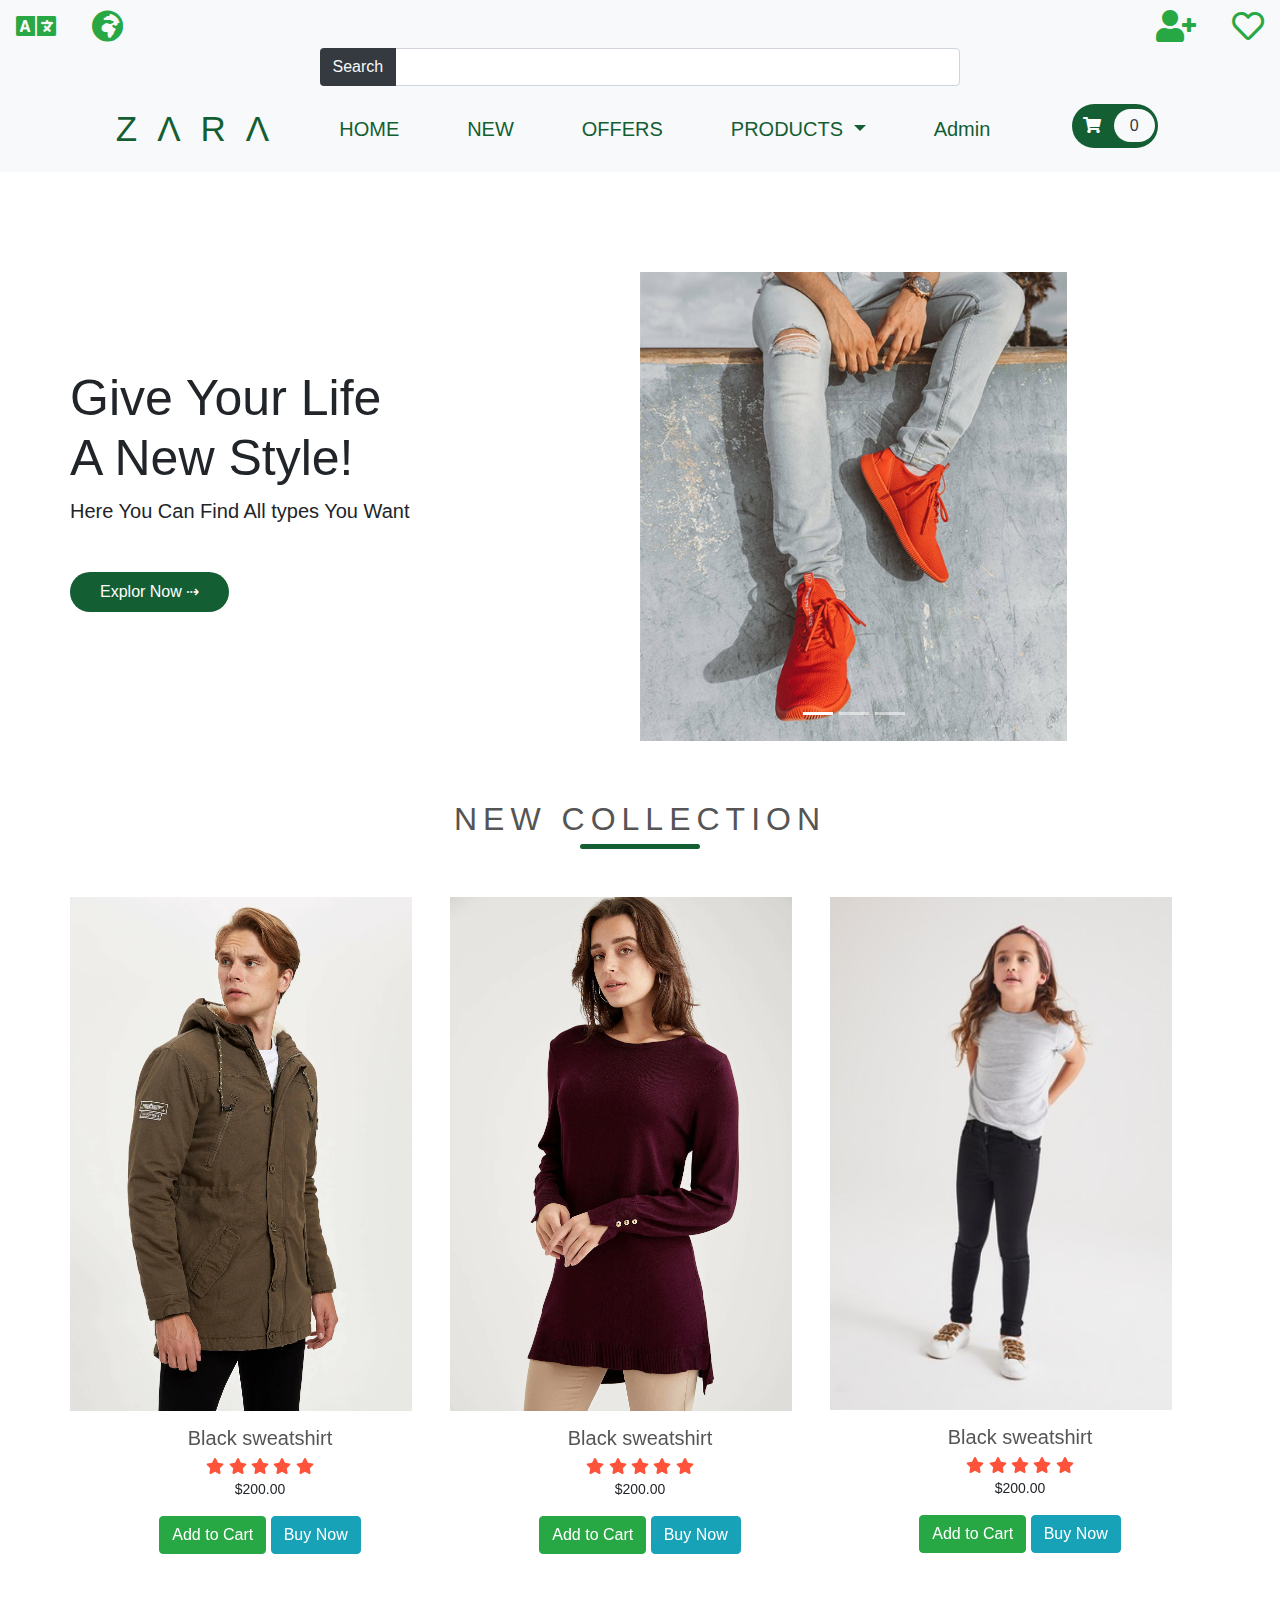
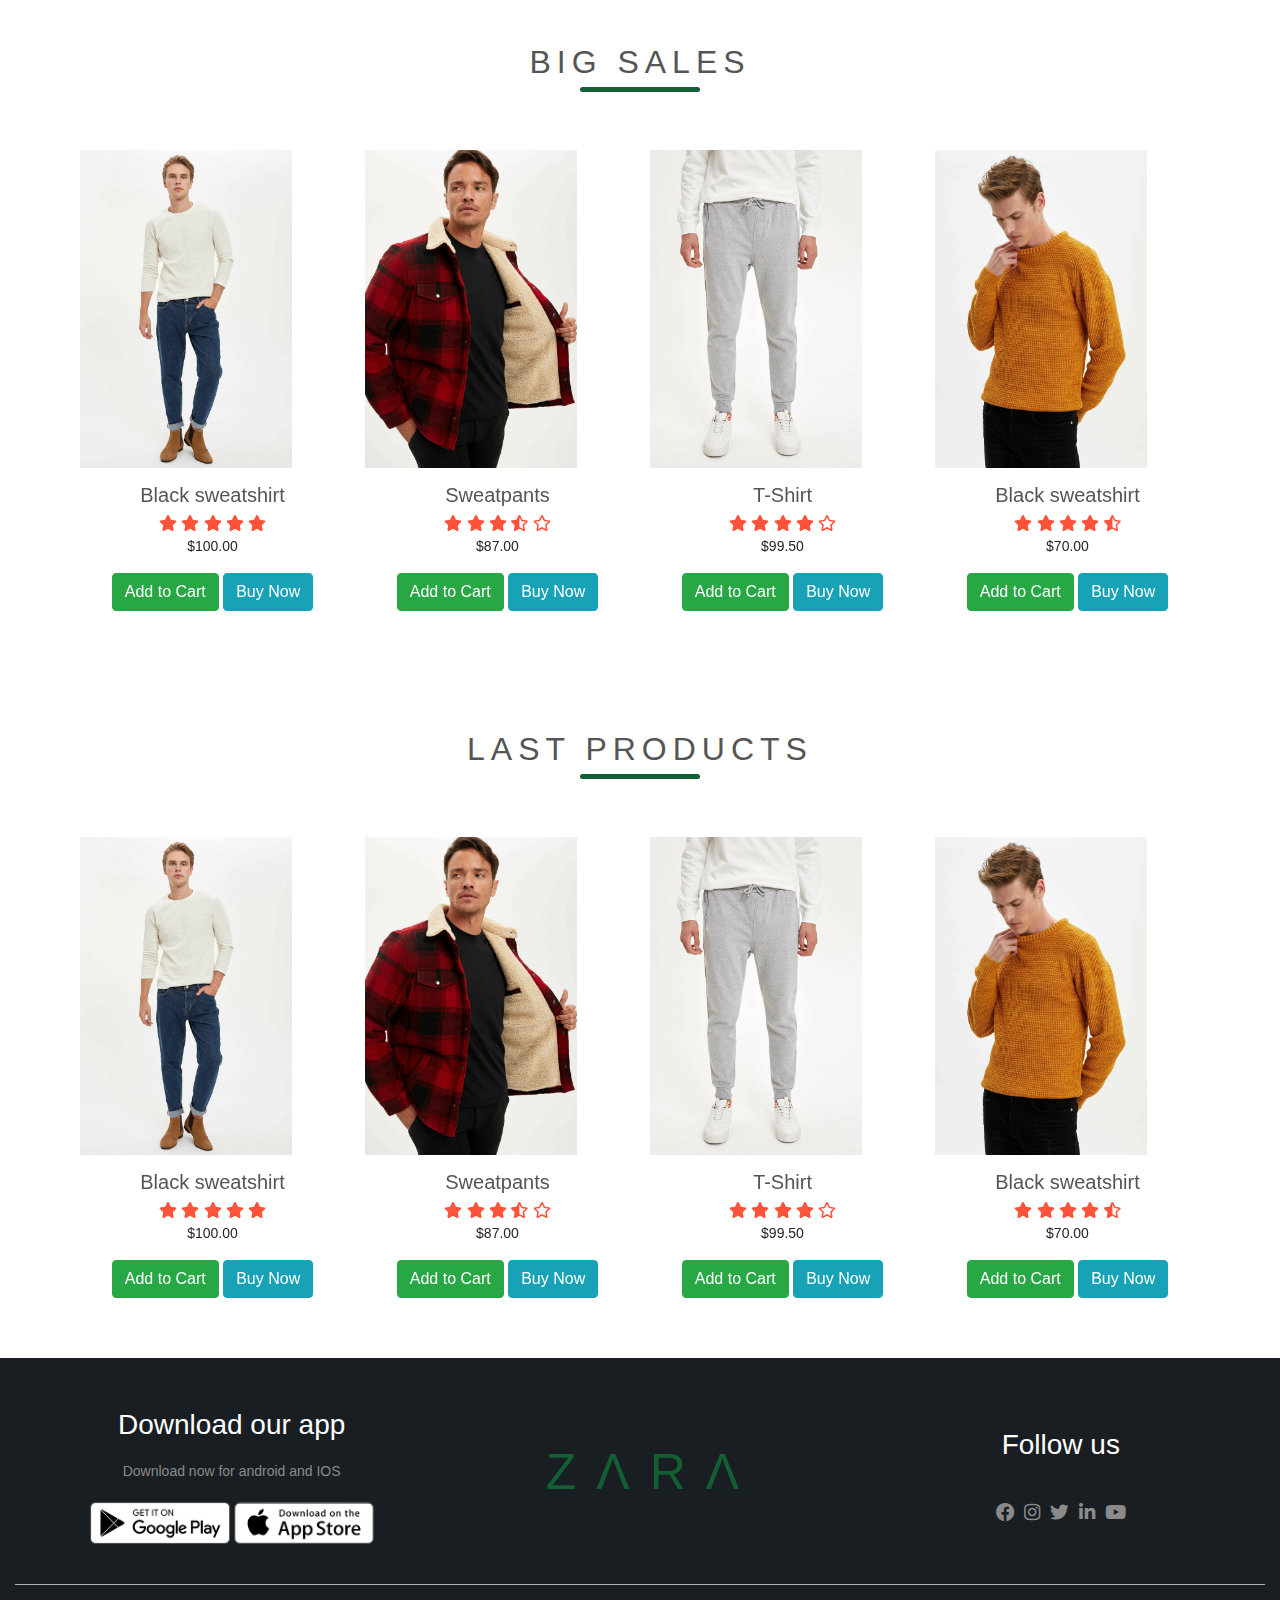
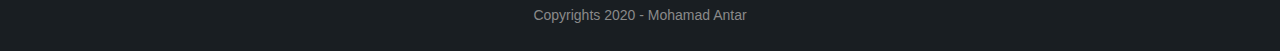
==== commit 41b6797a: "fe commit\" ====
--- a/index.html
+++ b/index.html
@@ -65,9 +65,9 @@
                             </div>
                     </li>
 
-                         <li class="nav-item">
-                           <a class="nav-link" href="index.html#feedback">FEADBACK</a>
-                       </li>
+                           <li class="nav-item">
+                           <a class="nav-link" href="admin/dashbord.html">Admin</a>
+                    </li>
 
 
                 </ul> 
@@ -452,56 +452,9 @@
               </section>
                         <!------------ comments ------------>
 
-            <section class="comments" id="feedback">
-              <h2 class="sec-name m-5" > Some comments </h2>
-              <div class="container-md">
-                <div class="row">
-                  <div class="sec2">
-                    <i class="fa fa-quote-left"></i>
-                    <p>Lorem ipsum dolor sit amet, consectetur adipiscing elit,lor in reprehugiat nulla pariatur. occaecat cupidatat non proident, sunt in culpa qui officia deserunt mollit anim id est laborum.</p>
-                    <div class="rating">
-                        <i class=" fa fa-star"></i>
-                        <i class=" fa fa-star"></i>
-                        <i class=" fa fa-star"></i>
-                        <i class="fas fa-star-half-alt"></i>
-                        <i class="far fa-star"></i>
-                  </div>
-                  <img src="images/user-1.png">
-                  <h3>Madeha Kamel</h3>
-                </div>
-                      
-                <div class="sec2">
-                    <i class="fa fa-quote-left"></i>
-                     <p>Lorem ipsum dolor sit amet, consectetur adipiscing elit,lor in reprehugiat nulla pariatur. occaecat cupidatat non proident, sunt in culpa qui officia deserunt mollit anim id est laborum.</p>
-                    <div class="rating">
-                        <i class=" fa fa-star"></i>
-                        <i class=" fa fa-star"></i>
-                        <i class=" fa fa-star"></i>
-                        <i class="fas fa-star-half-alt"></i>
-                        <i class="far fa-star"></i>
-                  </div>
-                  <img src="images/user-2.png">
-                  <h3>Madeha Kamel</h3>
-                </div>
-    
-                  <div class="sec2">
-                    <i class="fa fa-quote-left"></i>
-                     <p>Lorem ipsum dolor sit amet, consectetur adipiscing elit,lor in reprehugiat nulla pariatur. occaecat cupidatat non proident, sunt in culpa qui officia deserunt mollit anim id est laborum.</p>
-                    <div class="rating">
-                        <i class=" fa fa-star"></i>
-                        <i class=" fa fa-star"></i>
-                        <i class=" fa fa-star"></i>
-                        <i class="fas fa-star-half-alt"></i>
-                        <i class="far fa-star"></i>
-                  </div>
-                  <img src="images/user-3.png">
-                  <h3>Madeha Kamel</h3>
-                </div>
-              </div>
-            </section>
-
-    </div>
-                                             <!--------- footer ------->
+
+
+                       <!--------- footer ------->
            <footer class="footer">
             <div class="container-fluid">
               <div class="row-foter">
--- a/css/style.css
+++ b/css/style.css
@@ -155,7 +155,7 @@
 .sec-name::after{
 	content: '';
 	background:#145e34;
-	width: 200px;
+	width: 120px;
 	height: 5px;
 	border-radius: 5px;
 	position: absolute;;
@@ -352,5 +352,20 @@
 	transform: translateX(100px);
 	transition: transform 1s;
 }
-
-
+/*admin*/
+.brand-img-size{
+    height: 70px;
+    width: 120px;
+}
+
+.product-img-size{
+    height: 180px;
+    width: 100px;
+}
+
+.user-img-size{
+    height: 70px;
+    width: 70px;  
+}
+
+
